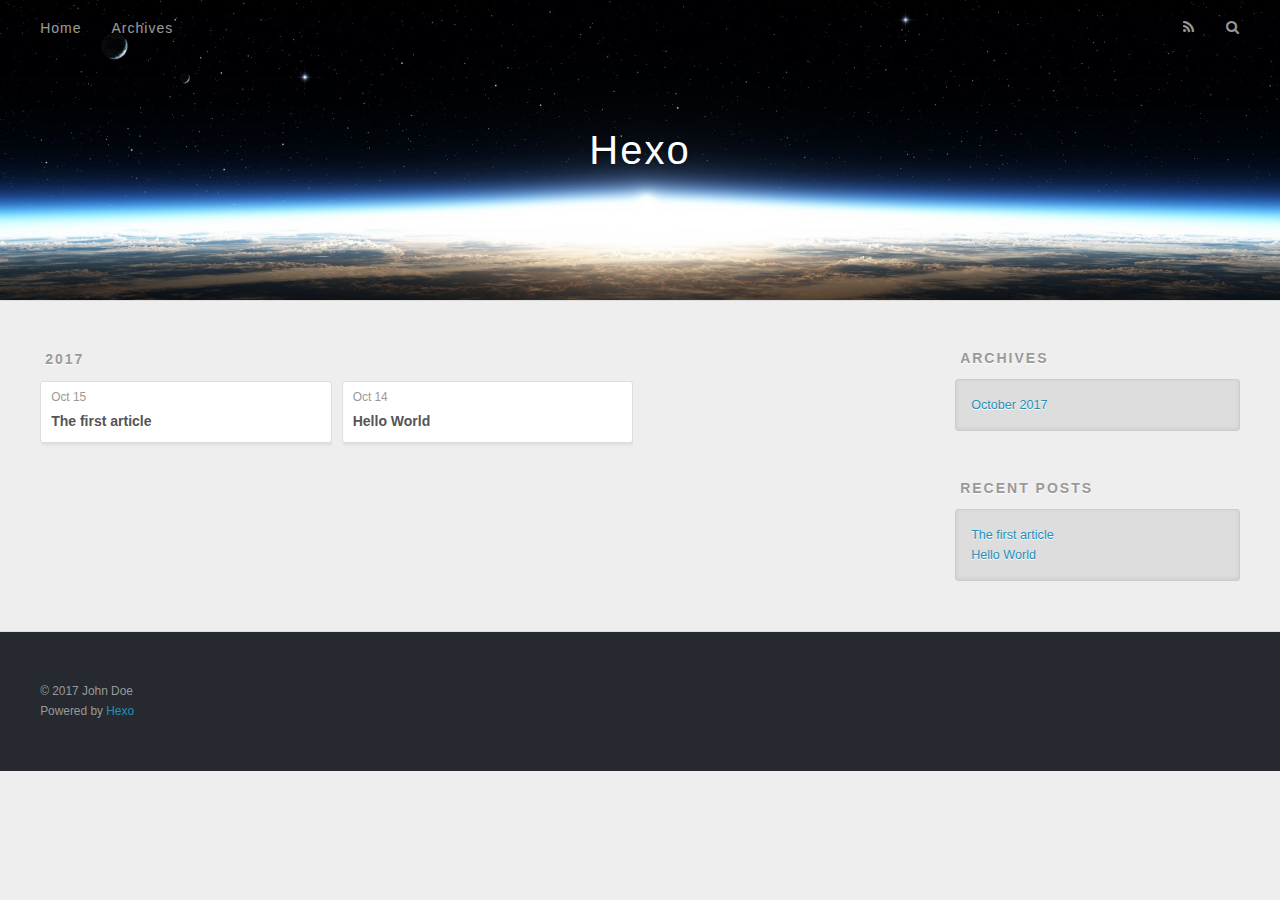
==== archives/index.html @ 7804488b "Site updated: 2017-10-15 09:43:12" ====
<!DOCTYPE html>
<html>
<head>
  <meta charset="utf-8">
  
  <title>Archives | Hexo</title>
  <meta name="viewport" content="width=device-width, initial-scale=1, maximum-scale=1">
  <meta property="og:type" content="website">
<meta property="og:title" content="Hexo">
<meta property="og:url" content="http://yoursite.com/archives/index.html">
<meta property="og:site_name" content="Hexo">
<meta name="twitter:card" content="summary">
<meta name="twitter:title" content="Hexo">
  
    <link rel="alternate" href="/atom.xml" title="Hexo" type="application/atom+xml">
  
  
    <link rel="icon" href="/favicon.png">
  
  
    <link href="//fonts.googleapis.com/css?family=Source+Code+Pro" rel="stylesheet" type="text/css">
  
  <link rel="stylesheet" href="/css/style.css">
  

</head>

<body>
  <div id="container">
    <div id="wrap">
      <header id="header">
  <div id="banner"></div>
  <div id="header-outer" class="outer">
    <div id="header-title" class="inner">
      <h1 id="logo-wrap">
        <a href="/" id="logo">Hexo</a>
      </h1>
      
    </div>
    <div id="header-inner" class="inner">
      <nav id="main-nav">
        <a id="main-nav-toggle" class="nav-icon"></a>
        
          <a class="main-nav-link" href="/">Home</a>
        
          <a class="main-nav-link" href="/archives">Archives</a>
        
      </nav>
      <nav id="sub-nav">
        
          <a id="nav-rss-link" class="nav-icon" href="/atom.xml" title="RSS Feed"></a>
        
        <a id="nav-search-btn" class="nav-icon" title="Search"></a>
      </nav>
      <div id="search-form-wrap">
        <form action="//google.com/search" method="get" accept-charset="UTF-8" class="search-form"><input type="search" name="q" class="search-form-input" placeholder="Search"><button type="submit" class="search-form-submit">&#xF002;</button><input type="hidden" name="sitesearch" value="http://yoursite.com"></form>
      </div>
    </div>
  </div>
</header>
      <div class="outer">
        <section id="main">
  
  
    
    
      
      
      <section class="archives-wrap">
        <div class="archive-year-wrap">
          <a href="/archives/2017" class="archive-year">2017</a>
        </div>
        <div class="archives">
    
    <article class="archive-article archive-type-post">
  <div class="archive-article-inner">
    <header class="archive-article-header">
      <a href="/2017/10/15/The-first-article/" class="archive-article-date">
  <time datetime="2017-10-14T16:37:29.000Z" itemprop="datePublished">Oct 15</time>
</a>
      
  
    <h1 itemprop="name">
      <a class="archive-article-title" href="/2017/10/15/The-first-article/">The first article</a>
    </h1>
  

    </header>
  </div>
</article>
  
    
    
    <article class="archive-article archive-type-post">
  <div class="archive-article-inner">
    <header class="archive-article-header">
      <a href="/2017/10/14/hello-world/" class="archive-article-date">
  <time datetime="2017-10-14T12:54:34.134Z" itemprop="datePublished">Oct 14</time>
</a>
      
  
    <h1 itemprop="name">
      <a class="archive-article-title" href="/2017/10/14/hello-world/">Hello World</a>
    </h1>
  

    </header>
  </div>
</article>
  
  
    </div></section>
  

</section>
        
          <aside id="sidebar">
  
    

  
    

  
    
  
    
  <div class="widget-wrap">
    <h3 class="widget-title">Archives</h3>
    <div class="widget">
      <ul class="archive-list"><li class="archive-list-item"><a class="archive-list-link" href="/archives/2017/10/">October 2017</a></li></ul>
    </div>
  </div>


  
    
  <div class="widget-wrap">
    <h3 class="widget-title">Recent Posts</h3>
    <div class="widget">
      <ul>
        
          <li>
            <a href="/2017/10/15/The-first-article/">The first article</a>
          </li>
        
          <li>
            <a href="/2017/10/14/hello-world/">Hello World</a>
          </li>
        
      </ul>
    </div>
  </div>

  
</aside>
        
      </div>
      <footer id="footer">
  
  <div class="outer">
    <div id="footer-info" class="inner">
      &copy; 2017 John Doe<br>
      Powered by <a href="http://hexo.io/" target="_blank">Hexo</a>
    </div>
  </div>
</footer>
    </div>
    <nav id="mobile-nav">
  
    <a href="/" class="mobile-nav-link">Home</a>
  
    <a href="/archives" class="mobile-nav-link">Archives</a>
  
</nav>
    

<script src="//ajax.googleapis.com/ajax/libs/jquery/2.0.3/jquery.min.js"></script>


  <link rel="stylesheet" href="/fancybox/jquery.fancybox.css">
  <script src="/fancybox/jquery.fancybox.pack.js"></script>


<script src="/js/script.js"></script>

  </div>
</body>
</html>
---- css/style.css ----
body {
  width: 100%;
}
body:before,
body:after {
  content: "";
  display: table;
}
body:after {
  clear: both;
}
html,
body,
div,
span,
applet,
object,
iframe,
h1,
h2,
h3,
h4,
h5,
h6,
p,
blockquote,
pre,
a,
abbr,
acronym,
address,
big,
cite,
code,
del,
dfn,
em,
img,
ins,
kbd,
q,
s,
samp,
small,
strike,
strong,
sub,
sup,
tt,
var,
dl,
dt,
dd,
ol,
ul,
li,
fieldset,
form,
label,
legend,
table,
caption,
tbody,
tfoot,
thead,
tr,
th,
td {
  margin: 0;
  padding: 0;
  border: 0;
  outline: 0;
  font-weight: inherit;
  font-style: inherit;
  font-family: inherit;
  font-size: 100%;
  vertical-align: baseline;
}
body {
  line-height: 1;
  color: #000;
  background: #fff;
}
ol,
ul {
  list-style: none;
}
table {
  border-collapse: separate;
  border-spacing: 0;
  vertical-align: middle;
}
caption,
th,
td {
  text-align: left;
  font-weight: normal;
  vertical-align: middle;
}
a img {
  border: none;
}
input,
button {
  margin: 0;
  padding: 0;
}
input::-moz-focus-inner,
button::-moz-focus-inner {
  border: 0;
  padding: 0;
}
@font-face {
  font-family: FontAwesome;
  font-style: normal;
  font-weight: normal;
  src: url("fonts/fontawesome-webfont.eot?v=#4.0.3");
  src: url("fonts/fontawesome-webfont.eot?#iefix&v=#4.0.3") format("embedded-opentype"), url("fonts/fontawesome-webfont.woff?v=#4.0.3") format("woff"), url("fonts/fontawesome-webfont.ttf?v=#4.0.3") format("truetype"), url("fonts/fontawesome-webfont.svg#fontawesomeregular?v=#4.0.3") format("svg");
}
html,
body,
#container {
  height: 100%;
}
body {
  background: #eee;
  font: 14px "Helvetica Neue", Helvetica, Arial, sans-serif;
  -webkit-text-size-adjust: 100%;
}
.outer {
  max-width: 1220px;
  margin: 0 auto;
  padding: 0 20px;
}
.outer:before,
.outer:after {
  content: "";
  display: table;
}
.outer:after {
  clear: both;
}
.inner {
  display: inline;
  float: left;
  width: 98.33333333333333%;
  margin: 0 0.833333333333333%;
}
.left,
.alignleft {
  float: left;
}
.right,
.alignright {
  float: right;
}
.clear {
  clear: both;
}
#container {
  position: relative;
}
.mobile-nav-on {
  overflow: hidden;
}
#wrap {
  height: 100%;
  width: 100%;
  position: absolute;
  top: 0;
  left: 0;
  -webkit-transition: 0.2s ease-out;
  -moz-transition: 0.2s ease-out;
  -ms-transition: 0.2s ease-out;
  transition: 0.2s ease-out;
  z-index: 1;
  background: #eee;
}
.mobile-nav-on #wrap {
  left: 280px;
}
@media screen and (min-width: 768px) {
  #main {
    display: inline;
    float: left;
    width: 73.33333333333333%;
    margin: 0 0.833333333333333%;
  }
}
.article-date,
.article-category-link,
.archive-year,
.widget-title {
  text-decoration: none;
  text-transform: uppercase;
  letter-spacing: 2px;
  color: #999;
  margin-bottom: 1em;
  margin-left: 5px;
  line-height: 1em;
  text-shadow: 0 1px #fff;
  font-weight: bold;
}
.article-inner,
.archive-article-inner {
  background: #fff;
  -webkit-box-shadow: 1px 2px 3px #ddd;
  box-shadow: 1px 2px 3px #ddd;
  border: 1px solid #ddd;
  border-radius: 3px;
}
.article-entry h1,
.widget h1 {
  font-size: 2em;
}
.article-entry h2,
.widget h2 {
  font-size: 1.5em;
}
.article-entry h3,
.widget h3 {
  font-size: 1.3em;
}
.article-entry h4,
.widget h4 {
  font-size: 1.2em;
}
.article-entry h5,
.widget h5 {
  font-size: 1em;
}
.article-entry h6,
.widget h6 {
  font-size: 1em;
  color: #999;
}
.article-entry hr,
.widget hr {
  border: 1px dashed #ddd;
}
.article-entry strong,
.widget strong {
  font-weight: bold;
}
.article-entry em,
.widget em,
.article-entry cite,
.widget cite {
  font-style: italic;
}
.article-entry sup,
.widget sup,
.article-entry sub,
.widget sub {
  font-size: 0.75em;
  line-height: 0;
  position: relative;
  vertical-align: baseline;
}
.article-entry sup,
.widget sup {
  top: -0.5em;
}
.article-entry sub,
.widget sub {
  bottom: -0.2em;
}
.article-entry small,
.widget small {
  font-size: 0.85em;
}
.article-entry acronym,
.widget acronym,
.article-entry abbr,
.widget abbr {
  border-bottom: 1px dotted;
}
.article-entry ul,
.widget ul,
.article-entry ol,
.widget ol,
.article-entry dl,
.widget dl {
  margin: 0 20px;
  line-height: 1.6em;
}
.article-entry ul ul,
.widget ul ul,
.article-entry ol ul,
.widget ol ul,
.article-entry ul ol,
.widget ul ol,
.article-entry ol ol,
.widget ol ol {
  margin-top: 0;
  margin-bottom: 0;
}
.article-entry ul,
.widget ul {
  list-style: disc;
}
.article-entry ol,
.widget ol {
  list-style: decimal;
}
.article-entry dt,
.widget dt {
  font-weight: bold;
}
#header {
  height: 300px;
  position: relative;
  border-bottom: 1px solid #ddd;
}
#header:before,
#header:after {
  content: "";
  position: absolute;
  left: 0;
  right: 0;
  height: 40px;
}
#header:before {
  top: 0;
  background: -webkit-linear-gradient(rgba(0,0,0,0.2), transparent);
  background: -moz-linear-gradient(rgba(0,0,0,0.2), transparent);
  background: -ms-linear-gradient(rgba(0,0,0,0.2), transparent);
  background: linear-gradient(rgba(0,0,0,0.2), transparent);
}
#header:after {
  bottom: 0;
  background: -webkit-linear-gradient(transparent, rgba(0,0,0,0.2));
  background: -moz-linear-gradient(transparent, rgba(0,0,0,0.2));
  background: -ms-linear-gradient(transparent, rgba(0,0,0,0.2));
  background: linear-gradient(transparent, rgba(0,0,0,0.2));
}
#header-outer {
  height: 100%;
  position: relative;
}
#header-inner {
  position: relative;
  overflow: hidden;
}
#banner {
  position: absolute;
  top: 0;
  left: 0;
  width: 100%;
  height: 100%;
  background: url("images/banner.jpg") center #000;
  -webkit-background-size: cover;
  -moz-background-size: cover;
  background-size: cover;
  z-index: -1;
}
#header-title {
  text-align: center;
  height: 40px;
  position: absolute;
  top: 50%;
  left: 0;
  margin-top: -20px;
}
#logo,
#subtitle {
  text-decoration: none;
  color: #fff;
  font-weight: 300;
  text-shadow: 0 1px 4px rgba(0,0,0,0.3);
}
#logo {
  font-size: 40px;
  line-height: 40px;
  letter-spacing: 2px;
}
#subtitle {
  font-size: 16px;
  line-height: 16px;
  letter-spacing: 1px;
}
#subtitle-wrap {
  margin-top: 16px;
}
#main-nav {
  float: left;
  margin-left: -15px;
}
.nav-icon,
.main-nav-link {
  float: left;
  color: #fff;
  opacity: 0.6;
  text-decoration: none;
  text-shadow: 0 1px rgba(0,0,0,0.2);
  -webkit-transition: opacity 0.2s;
  -moz-transition: opacity 0.2s;
  -ms-transition: opacity 0.2s;
  transition: opacity 0.2s;
  display: block;
  padding: 20px 15px;
}
.nav-icon:hover,
.main-nav-link:hover {
  opacity: 1;
}
.nav-icon {
  font-family: FontAwesome;
  text-align: center;
  font-size: 14px;
  width: 14px;
  height: 14px;
  padding: 20px 15px;
  position: relative;
  cursor: pointer;
}
.main-nav-link {
  font-weight: 300;
  letter-spacing: 1px;
}
@media screen and (max-width: 479px) {
  .main-nav-link {
    display: none;
  }
}
#main-nav-toggle {
  display: none;
}
#main-nav-toggle:before {
  content: "\f0c9";
}
@media screen and (max-width: 479px) {
  #main-nav-toggle {
    display: block;
  }
}
#sub-nav {
  float: right;
  margin-right: -15px;
}
#nav-rss-link:before {
  content: "\f09e";
}
#nav-search-btn:before {
  content: "\f002";
}
#search-form-wrap {
  position: absolute;
  top: 15px;
  width: 150px;
  height: 30px;
  right: -150px;
  opacity: 0;
  -webkit-transition: 0.2s ease-out;
  -moz-transition: 0.2s ease-out;
  -ms-transition: 0.2s ease-out;
  transition: 0.2s ease-out;
}
#search-form-wrap.on {
  opacity: 1;
  right: 0;
}
@media screen and (max-width: 479px) {
  #search-form-wrap {
    width: 100%;
    right: -100%;
  }
}
.search-form {
  position: absolute;
  top: 0;
  left: 0;
  right: 0;
  background: #fff;
  padding: 5px 15px;
  border-radius: 15px;
  -webkit-box-shadow: 0 0 10px rgba(0,0,0,0.3);
  box-shadow: 0 0 10px rgba(0,0,0,0.3);
}
.search-form-input {
  border: none;
  background: none;
  color: #555;
  width: 100%;
  font: 13px "Helvetica Neue", Helvetica, Arial, sans-serif;
  outline: none;
}
.search-form-input::-webkit-search-results-decoration,
.search-form-input::-webkit-search-cancel-button {
  -webkit-appearance: none;
}
.search-form-submit {
  position: absolute;
  top: 50%;
  right: 10px;
  margin-top: -7px;
  font: 13px FontAwesome;
  border: none;
  background: none;
  color: #bbb;
  cursor: pointer;
}
.search-form-submit:hover,
.search-form-submit:focus {
  color: #777;
}
.article {
  margin: 50px 0;
}
.article-inner {
  overflow: hidden;
}
.article-meta:before,
.article-meta:after {
  content: "";
  display: table;
}
.article-meta:after {
  clear: both;
}
.article-date {
  float: left;
}
.article-category {
  float: left;
  line-height: 1em;
  color: #ccc;
  text-shadow: 0 1px #fff;
  margin-left: 8px;
}
.article-category:before {
  content: "\2022";
}
.article-category-link {
  margin: 0 12px 1em;
}
.article-header {
  padding: 20px 20px 0;
}
.article-title {
  text-decoration: none;
  font-size: 2em;
  font-weight: bold;
  color: #555;
  line-height: 1.1em;
  -webkit-transition: color 0.2s;
  -moz-transition: color 0.2s;
  -ms-transition: color 0.2s;
  transition: color 0.2s;
}
a.article-title:hover {
  color: #258fb8;
}
.article-entry {
  color: #555;
  padding: 0 20px;
}
.article-entry:before,
.article-entry:after {
  content: "";
  display: table;
}
.article-entry:after {
  clear: both;
}
.article-entry p,
.article-entry table {
  line-height: 1.6em;
  margin: 1.6em 0;
}
.article-entry h1,
.article-entry h2,
.article-entry h3,
.article-entry h4,
.article-entry h5,
.article-entry h6 {
  font-weight: bold;
}
.article-entry h1,
.article-entry h2,
.article-entry h3,
.article-entry h4,
.article-entry h5,
.article-entry h6 {
  line-height: 1.1em;
  margin: 1.1em 0;
}
.article-entry a {
  color: #258fb8;
  text-decoration: none;
}
.article-entry a:hover {
  text-decoration: underline;
}
.article-entry ul,
.article-entry ol,
.article-entry dl {
  margin-top: 1.6em;
  margin-bottom: 1.6em;
}
.article-entry img,
.article-entry video {
  max-width: 100%;
  height: auto;
  display: block;
  margin: auto;
}
.article-entry iframe {
  border: none;
}
.article-entry table {
  width: 100%;
  border-collapse: collapse;
  border-spacing: 0;
}
.article-entry th {
  font-weight: bold;
  border-bottom: 3px solid #ddd;
  padding-bottom: 0.5em;
}
.article-entry td {
  border-bottom: 1px solid #ddd;
  padding: 10px 0;
}
.article-entry blockquote {
  font-family: Georgia, "Times New Roman", serif;
  font-size: 1.4em;
  margin: 1.6em 20px;
  text-align: center;
}
.article-entry blockquote footer {
  font-size: 14px;
  margin: 1.6em 0;
  font-family: "Helvetica Neue", Helvetica, Arial, sans-serif;
}
.article-entry blockquote footer cite:before {
  content: "—";
  padding: 0 0.5em;
}
.article-entry .pullquote {
  text-align: left;
  width: 45%;
  margin: 0;
}
.article-entry .pullquote.left {
  margin-left: 0.5em;
  margin-right: 1em;
}
.article-entry .pullquote.right {
  margin-right: 0.5em;
  margin-left: 1em;
}
.article-entry .caption {
  color: #999;
  display: block;
  font-size: 0.9em;
  margin-top: 0.5em;
  position: relative;
  text-align: center;
}
.article-entry .video-container {
  position: relative;
  padding-top: 56.25%;
  height: 0;
  overflow: hidden;
}
.article-entry .video-container iframe,
.article-entry .video-container object,
.article-entry .video-container embed {
  position: absolute;
  top: 0;
  left: 0;
  width: 100%;
  height: 100%;
  margin-top: 0;
}
.article-more-link a {
  display: inline-block;
  line-height: 1em;
  padding: 6px 15px;
  border-radius: 15px;
  background: #eee;
  color: #999;
  text-shadow: 0 1px #fff;
  text-decoration: none;
}
.article-more-link a:hover {
  background: #258fb8;
  color: #fff;
  text-decoration: none;
  text-shadow: 0 1px #1e7293;
}
.article-footer {
  font-size: 0.85em;
  line-height: 1.6em;
  border-top: 1px solid #ddd;
  padding-top: 1.6em;
  margin: 0 20px 20px;
}
.article-footer:before,
.article-footer:after {
  content: "";
  display: table;
}
.article-footer:after {
  clear: both;
}
.article-footer a {
  color: #999;
  text-decoration: none;
}
.article-footer a:hover {
  color: #555;
}
.article-tag-list-item {
  float: left;
  margin-right: 10px;
}
.article-tag-list-link:before {
  content: "#";
}
.article-comment-link {
  float: right;
}
.article-comment-link:before {
  content: "\f075";
  font-family: FontAwesome;
  padding-right: 8px;
}
.article-share-link {
  cursor: pointer;
  float: right;
  margin-left: 20px;
}
.article-share-link:before {
  content: "\f064";
  font-family: FontAwesome;
  padding-right: 6px;
}
#article-nav {
  position: relative;
}
#article-nav:before,
#article-nav:after {
  content: "";
  display: table;
}
#article-nav:after {
  clear: both;
}
@media screen and (min-width: 768px) {
  #article-nav {
    margin: 50px 0;
  }
  #article-nav:before {
    width: 8px;
    height: 8px;
    position: absolute;
    top: 50%;
    left: 50%;
    margin-top: -4px;
    margin-left: -4px;
    content: "";
    border-radius: 50%;
    background: #ddd;
    -webkit-box-shadow: 0 1px 2px #fff;
    box-shadow: 0 1px 2px #fff;
  }
}
.article-nav-link-wrap {
  text-decoration: none;
  text-shadow: 0 1px #fff;
  color: #999;
  -webkit-box-sizing: border-box;
  -moz-box-sizing: border-box;
  box-sizing: border-box;
  margin-top: 50px;
  text-align: center;
  display: block;
}
.article-nav-link-wrap:hover {
  color: #555;
}
@media screen and (min-width: 768px) {
  .article-nav-link-wrap {
    width: 50%;
    margin-top: 0;
  }
}
@media screen and (min-width: 768px) {
  #article-nav-newer {
    float: left;
    text-align: right;
    padding-right: 20px;
  }
}
@media screen and (min-width: 768px) {
  #article-nav-older {
    float: right;
    text-align: left;
    padding-left: 20px;
  }
}
.article-nav-caption {
  text-transform: uppercase;
  letter-spacing: 2px;
  color: #ddd;
  line-height: 1em;
  font-weight: bold;
}
#article-nav-newer .article-nav-caption {
  margin-right: -2px;
}
.article-nav-title {
  font-size: 0.85em;
  line-height: 1.6em;
  margin-top: 0.5em;
}
.article-share-box {
  position: absolute;
  display: none;
  background: #fff;
  -webkit-box-shadow: 1px 2px 10px rgba(0,0,0,0.2);
  box-shadow: 1px 2px 10px rgba(0,0,0,0.2);
  border-radius: 3px;
  margin-left: -145px;
  overflow: hidden;
  z-index: 1;
}
.article-share-box.on {
  display: block;
}
.article-share-input {
  width: 100%;
  background: none;
  -webkit-box-sizing: border-box;
  -moz-box-sizing: border-box;
  box-sizing: border-box;
  font: 14px "Helvetica Neue", Helvetica, Arial, sans-serif;
  padding: 0 15px;
  color: #555;
  outline: none;
  border: 1px solid #ddd;
  border-radius: 3px 3px 0 0;
  height: 36px;
  line-height: 36px;
}
.article-share-links {
  background: #eee;
}
.article-share-links:before,
.article-share-links:after {
  content: "";
  display: table;
}
.article-share-links:after {
  clear: both;
}
.article-share-twitter,
.article-share-facebook,
.article-share-pinterest,
.article-share-google {
  width: 50px;
  height: 36px;
  display: block;
  float: left;
  position: relative;
  color: #999;
  text-shadow: 0 1px #fff;
}
.article-share-twitter:before,
.article-share-facebook:before,
.article-share-pinterest:before,
.article-share-google:before {
  font-size: 20px;
  font-family: FontAwesome;
  width: 20px;
  height: 20px;
  position: absolute;
  top: 50%;
  left: 50%;
  margin-top: -10px;
  margin-left: -10px;
  text-align: center;
}
.article-share-twitter:hover,
.article-share-facebook:hover,
.article-share-pinterest:hover,
.article-share-google:hover {
  color: #fff;
}
.article-share-twitter:before {
  content: "\f099";
}
.article-share-twitter:hover {
  background: #00aced;
  text-shadow: 0 1px #008abe;
}
.article-share-facebook:before {
  content: "\f09a";
}
.article-share-facebook:hover {
  background: #3b5998;
  text-shadow: 0 1px #2f477a;
}
.article-share-pinterest:before {
  content: "\f0d2";
}
.article-share-pinterest:hover {
  background: #cb2027;
  text-shadow: 0 1px #a21a1f;
}
.article-share-google:before {
  content: "\f0d5";
}
.article-share-google:hover {
  background: #dd4b39;
  text-shadow: 0 1px #be3221;
}
.article-gallery {
  background: #000;
  position: relative;
}
.article-gallery-photos {
  position: relative;
  overflow: hidden;
}
.article-gallery-img {
  display: none;
  max-width: 100%;
}
.article-gallery-img:first-child {
  display: block;
}
.article-gallery-img.loaded {
  position: absolute;
  display: block;
}
.article-gallery-img img {
  display: block;
  max-width: 100%;
  margin: 0 auto;
}
#comments {
  background: #fff;
  -webkit-box-shadow: 1px 2px 3px #ddd;
  box-shadow: 1px 2px 3px #ddd;
  padding: 20px;
  border: 1px solid #ddd;
  border-radius: 3px;
  margin: 50px 0;
}
#comments a {
  color: #258fb8;
}
.archives-wrap {
  margin: 50px 0;
}
.archives:before,
.archives:after {
  content: "";
  display: table;
}
.archives:after {
  clear: both;
}
.archive-year-wrap {
  margin-bottom: 1em;
}
.archives {
  -webkit-column-gap: 10px;
  -moz-column-gap: 10px;
  column-gap: 10px;
}
@media screen and (min-width: 480px) and (max-width: 767px) {
  .archives {
    -webkit-column-count: 2;
    -moz-column-count: 2;
    column-count: 2;
  }
}
@media screen and (min-width: 768px) {
  .archives {
    -webkit-column-count: 3;
    -moz-column-count: 3;
    column-count: 3;
  }
}
.archive-article {
  -webkit-column-break-inside: avoid;
  page-break-inside: avoid;
  overflow: hidden;
  break-inside: avoid-column;
}
.archive-article-inner {
  padding: 10px;
  margin-bottom: 15px;
}
.archive-article-title {
  text-decoration: none;
  font-weight: bold;
  color: #555;
  -webkit-transition: color 0.2s;
  -moz-transition: color 0.2s;
  -ms-transition: color 0.2s;
  transition: color 0.2s;
  line-height: 1.6em;
}
.archive-article-title:hover {
  color: #258fb8;
}
.archive-article-footer {
  margin-top: 1em;
}
.archive-article-date {
  color: #999;
  text-decoration: none;
  font-size: 0.85em;
  line-height: 1em;
  margin-bottom: 0.5em;
  display: block;
}
#page-nav {
  margin: 50px auto;
  background: #fff;
  -webkit-box-shadow: 1px 2px 3px #ddd;
  box-shadow: 1px 2px 3px #ddd;
  border: 1px solid #ddd;
  border-radius: 3px;
  text-align: center;
  color: #999;
  overflow: hidden;
}
#page-nav:before,
#page-nav:after {
  content: "";
  display: table;
}
#page-nav:after {
  clear: both;
}
#page-nav a,
#page-nav span {
  padding: 10px 20px;
  line-height: 1;
  height: 2ex;
}
#page-nav a {
  color: #999;
  text-decoration: none;
}
#page-nav a:hover {
  background: #999;
  color: #fff;
}
#page-nav .prev {
  float: left;
}
#page-nav .next {
  float: right;
}
#page-nav .page-number {
  display: inline-block;
}
@media screen and (max-width: 479px) {
  #page-nav .page-number {
    display: none;
  }
}
#page-nav .current {
  color: #555;
  font-weight: bold;
}
#page-nav .space {
  color: #ddd;
}
#footer {
  background: #262a30;
  padding: 50px 0;
  border-top: 1px solid #ddd;
  color: #999;
}
#footer a {
  color: #258fb8;
  text-decoration: none;
}
#footer a:hover {
  text-decoration: underline;
}
#footer-info {
  line-height: 1.6em;
  font-size: 0.85em;
}
.article-entry pre,
.article-entry .highlight {
  background: #2d2d2d;
  margin: 0 -20px;
  padding: 15px 20px;
  border-style: solid;
  border-color: #ddd;
  border-width: 1px 0;
  overflow: auto;
  color: #ccc;
  line-height: 22.400000000000002px;
}
.article-entry .highlight .gutter pre,
.article-entry .gist .gist-file .gist-data .line-numbers {
  color: #666;
  font-size: 0.85em;
}
.article-entry pre,
.article-entry code {
  font-family: "Source Code Pro", Consolas, Monaco, Menlo, Consolas, monospace;
}
.article-entry code {
  background: #eee;
  text-shadow: 0 1px #fff;
  padding: 0 0.3em;
}
.article-entry pre code {
  background: none;
  text-shadow: none;
  padding: 0;
}
.article-entry .highlight pre {
  border: none;
  margin: 0;
  padding: 0;
}
.article-entry .highlight table {
  margin: 0;
  width: auto;
}
.article-entry .highlight td {
  border: none;
  padding: 0;
}
.article-entry .highlight figcaption {
  font-size: 0.85em;
  color: #999;
  line-height: 1em;
  margin-bottom: 1em;
}
.article-entry .highlight figcaption:before,
.article-entry .highlight figcaption:after {
  content: "";
  display: table;
}
.article-entry .highlight figcaption:after {
  clear: both;
}
.article-entry .highlight figcaption a {
  float: right;
}
.article-entry .highlight .gutter pre {
  text-align: right;
  padding-right: 20px;
}
.article-entry .highlight .line {
  height: 22.400000000000002px;
}
.article-entry .highlight .line.marked {
  background: #515151;
}
.article-entry .gist {
  margin: 0 -20px;
  border-style: solid;
  border-color: #ddd;
  border-width: 1px 0;
  background: #2d2d2d;
  padding: 15px 20px 15px 0;
}
.article-entry .gist .gist-file {
  border: none;
  font-family: "Source Code Pro", Consolas, Monaco, Menlo, Consolas, monospace;
  margin: 0;
}
.article-entry .gist .gist-file .gist-data {
  background: none;
  border: none;
}
.article-entry .gist .gist-file .gist-data .line-numbers {
  background: none;
  border: none;
  padding: 0 20px 0 0;
}
.article-entry .gist .gist-file .gist-data .line-data {
  padding: 0 !important;
}
.article-entry .gist .gist-file .highlight {
  margin: 0;
  padding: 0;
  border: none;
}
.article-entry .gist .gist-file .gist-meta {
  background: #2d2d2d;
  color: #999;
  font: 0.85em "Helvetica Neue", Helvetica, Arial, sans-serif;
  text-shadow: 0 0;
  padding: 0;
  margin-top: 1em;
  margin-left: 20px;
}
.article-entry .gist .gist-file .gist-meta a {
  color: #258fb8;
  font-weight: normal;
}
.article-entry .gist .gist-file .gist-meta a:hover {
  text-decoration: underline;
}
pre .comment,
pre .title {
  color: #999;
}
pre .variable,
pre .attribute,
pre .tag,
pre .regexp,
pre .ruby .constant,
pre .xml .tag .title,
pre .xml .pi,
pre .xml .doctype,
pre .html .doctype,
pre .css .id,
pre .css .class,
pre .css .pseudo {
  color: #f2777a;
}
pre .number,
pre .preprocessor,
pre .built_in,
pre .literal,
pre .params,
pre .constant {
  color: #f99157;
}
pre .class,
pre .ruby .class .title,
pre .css .rules .attribute {
  color: #9c9;
}
pre .string,
pre .value,
pre .inheritance,
pre .header,
pre .ruby .symbol,
pre .xml .cdata {
  color: #9c9;
}
pre .css .hexcolor {
  color: #6cc;
}
pre .function,
pre .python .decorator,
pre .python .title,
pre .ruby .function .title,
pre .ruby .title .keyword,
pre .perl .sub,
pre .javascript .title,
pre .coffeescript .title {
  color: #69c;
}
pre .keyword,
pre .javascript .function {
  color: #c9c;
}
@media screen and (max-width: 479px) {
  #mobile-nav {
    position: absolute;
    top: 0;
    left: 0;
    width: 280px;
    height: 100%;
    background: #191919;
    border-right: 1px solid #fff;
  }
}
@media screen and (max-width: 479px) {
  .mobile-nav-link {
    display: block;
    color: #999;
    text-decoration: none;
    padding: 15px 20px;
    font-weight: bold;
  }
  .mobile-nav-link:hover {
    color: #fff;
  }
}
@media screen and (min-width: 768px) {
  #sidebar {
    display: inline;
    float: left;
    width: 23.333333333333332%;
    margin: 0 0.833333333333333%;
  }
}
.widget-wrap {
  margin: 50px 0;
}
.widget {
  color: #777;
  text-shadow: 0 1px #fff;
  background: #ddd;
  -webkit-box-shadow: 0 -1px 4px #ccc inset;
  box-shadow: 0 -1px 4px #ccc inset;
  border: 1px solid #ccc;
  padding: 15px;
  border-radius: 3px;
}
.widget a {
  color: #258fb8;
  text-decoration: none;
}
.widget a:hover {
  text-decoration: underline;
}
.widget ul ul,
.widget ol ul,
.widget dl ul,
.widget ul ol,
.widget ol ol,
.widget dl ol,
.widget ul dl,
.widget ol dl,
.widget dl dl {
  margin-left: 15px;
  list-style: disc;
}
.widget {
  line-height: 1.6em;
  word-wrap: break-word;
  font-size: 0.9em;
}
.widget ul,
.widget ol {
  list-style: none;
  margin: 0;
}
.widget ul ul,
.widget ol ul,
.widget ul ol,
.widget ol ol {
  margin: 0 20px;
}
.widget ul ul,
.widget ol ul {
  list-style: disc;
}
.widget ul ol,
.widget ol ol {
  list-style: decimal;
}
.category-list-count,
.tag-list-count,
.archive-list-count {
  padding-left: 5px;
  color: #999;
  font-size: 0.85em;
}
.category-list-count:before,
.tag-list-count:before,
.archive-list-count:before {
  content: "(";
}
.category-list-count:after,
.tag-list-count:after,
.archive-list-count:after {
  content: ")";
}
.tagcloud a {
  margin-right: 5px;
  display: inline-block;
}
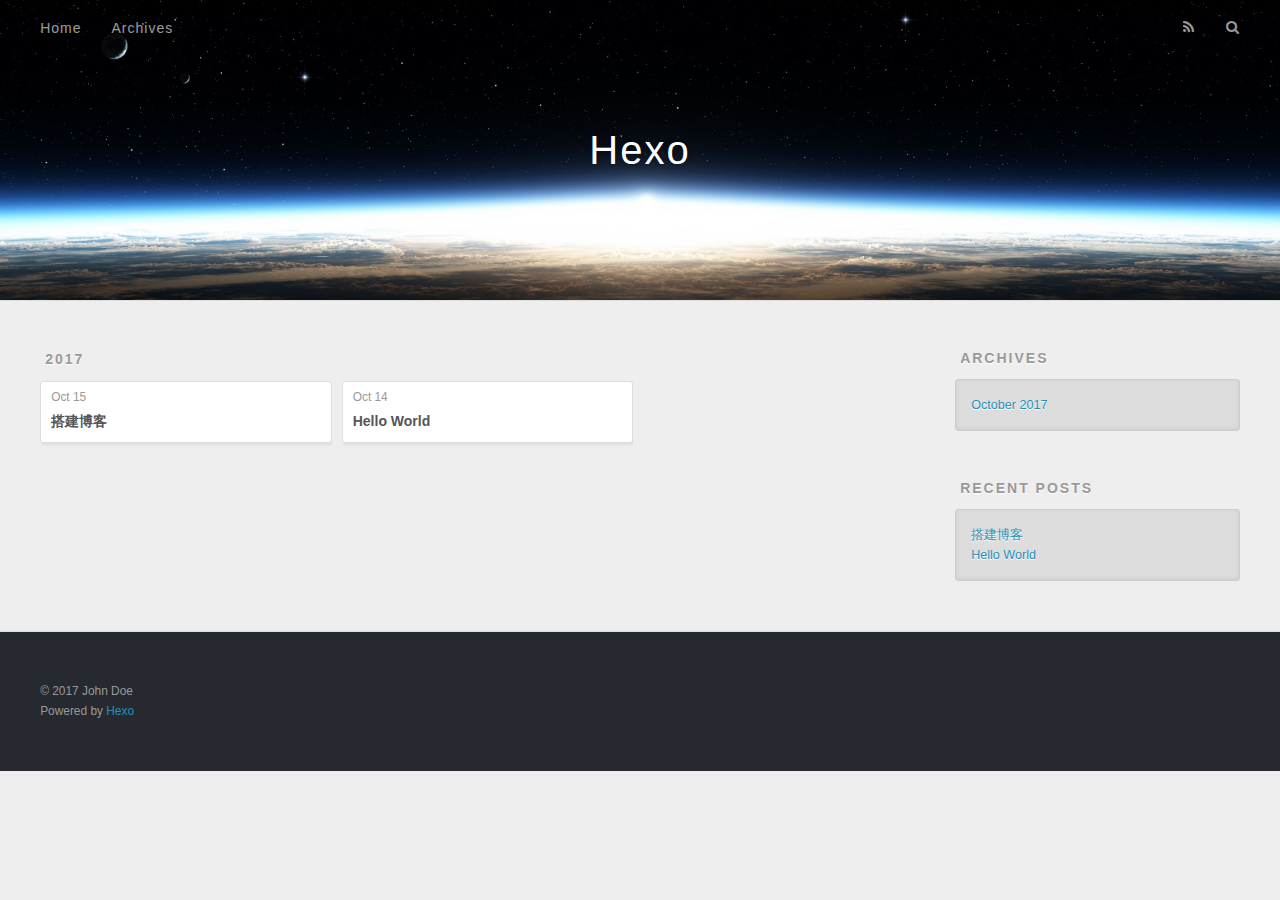
==== commit 67dbb1ba: "Site updated: 2017-10-15 09:51:53" ====
--- a/archives/index.html
+++ b/archives/index.html
@@ -81,7 +81,7 @@
       
   
     <h1 itemprop="name">
-      <a class="archive-article-title" href="/2017/10/15/The-first-article/">The first article</a>
+      <a class="archive-article-title" href="/2017/10/15/The-first-article/">搭建博客</a>
     </h1>
   
 
@@ -141,7 +141,7 @@
       <ul>
         
           <li>
-            <a href="/2017/10/15/The-first-article/">The first article</a>
+            <a href="/2017/10/15/The-first-article/">搭建博客</a>
           </li>
         
           <li>
--- a/css/style.css
+++ b/css/style.css
@@ -143,8 +143,8 @@
 .inner {
   display: inline;
   float: left;
-  width: 98.33333333333333%;
-  margin: 0 0.833333333333333%;
+  width: 98.3333333333333%;
+  margin: 0 0.8333333333333%;
 }
 .left,
 .alignleft {
@@ -183,8 +183,8 @@
   #main {
     display: inline;
     float: left;
-    width: 73.33333333333333%;
-    margin: 0 0.833333333333333%;
+    width: 73.3333333333333%;
+    margin: 0 0.8333333333333%;
   }
 }
 .article-date,
@@ -1291,8 +1291,8 @@
   #sidebar {
     display: inline;
     float: left;
-    width: 23.333333333333332%;
-    margin: 0 0.833333333333333%;
+    width: 23.3333333333333%;
+    margin: 0 0.8333333333333%;
   }
 }
 .widget-wrap {
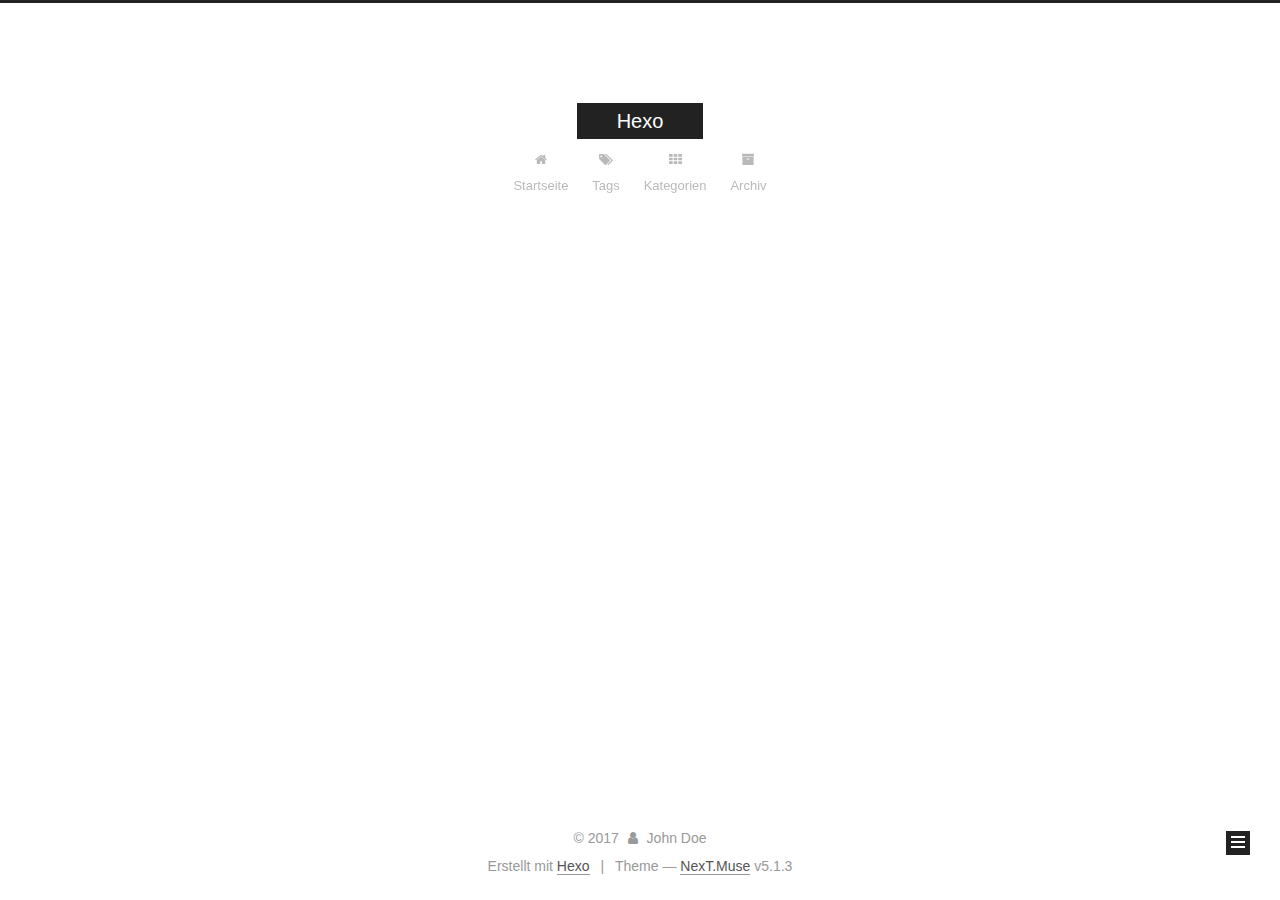
==== commit 0dc087fa: "Site updated: 2017-10-15 10:37:10" ====
--- a/archives/index.html
+++ b/archives/index.html
@@ -1,189 +1,625 @@
 <!DOCTYPE html>
-<html>
+
+
+
+  
+
+
+<html class="theme-next muse use-motion" lang="">
 <head>
-  <meta charset="utf-8">
-  
-  <title>Archives | Hexo</title>
-  <meta name="viewport" content="width=device-width, initial-scale=1, maximum-scale=1">
-  <meta property="og:type" content="website">
+  <meta charset="UTF-8"/>
+<meta http-equiv="X-UA-Compatible" content="IE=edge" />
+<meta name="viewport" content="width=device-width, initial-scale=1, maximum-scale=1"/>
+<meta name="theme-color" content="#222">
+
+
+
+
+
+
+
+
+
+<meta http-equiv="Cache-Control" content="no-transform" />
+<meta http-equiv="Cache-Control" content="no-siteapp" />
+
+
+
+
+
+
+
+
+
+
+
+
+
+
+
+
+  
+  
+  <link href="/lib/fancybox/source/jquery.fancybox.css?v=2.1.5" rel="stylesheet" type="text/css" />
+
+
+
+
+
+
+
+<link href="/lib/font-awesome/css/font-awesome.min.css?v=4.6.2" rel="stylesheet" type="text/css" />
+
+<link href="/css/main.css?v=5.1.3" rel="stylesheet" type="text/css" />
+
+
+  <link rel="apple-touch-icon" sizes="180x180" href="/images/apple-touch-icon-next.png?v=5.1.3">
+
+
+  <link rel="icon" type="image/png" sizes="32x32" href="/images/favicon-32x32-next.png?v=5.1.3">
+
+
+  <link rel="icon" type="image/png" sizes="16x16" href="/images/favicon-16x16-next.png?v=5.1.3">
+
+
+  <link rel="mask-icon" href="/images/logo.svg?v=5.1.3" color="#222">
+
+
+
+
+
+  <meta name="keywords" content="Hexo, NexT" />
+
+
+
+
+
+  <link rel="alternate" href="/atom.xml" title="Hexo" type="application/atom+xml" />
+
+
+
+
+
+
+<meta property="og:type" content="website">
 <meta property="og:title" content="Hexo">
 <meta property="og:url" content="http://yoursite.com/archives/index.html">
 <meta property="og:site_name" content="Hexo">
 <meta name="twitter:card" content="summary">
 <meta name="twitter:title" content="Hexo">
-  
-    <link rel="alternate" href="/atom.xml" title="Hexo" type="application/atom+xml">
-  
-  
-    <link rel="icon" href="/favicon.png">
-  
-  
-    <link href="//fonts.googleapis.com/css?family=Source+Code+Pro" rel="stylesheet" type="text/css">
-  
-  <link rel="stylesheet" href="/css/style.css">
-  
+
+
+
+<script type="text/javascript" id="hexo.configurations">
+  var NexT = window.NexT || {};
+  var CONFIG = {
+    root: '/',
+    scheme: 'Muse',
+    version: '5.1.3',
+    sidebar: {"position":"left","display":"post","offset":12,"b2t":false,"scrollpercent":false,"onmobile":false},
+    fancybox: true,
+    tabs: true,
+    motion: {"enable":true,"async":false,"transition":{"post_block":"fadeIn","post_header":"slideDownIn","post_body":"slideDownIn","coll_header":"slideLeftIn","sidebar":"slideUpIn"}},
+    duoshuo: {
+      userId: '0',
+      author: 'Author'
+    },
+    algolia: {
+      applicationID: '',
+      apiKey: '',
+      indexName: '',
+      hits: {"per_page":10},
+      labels: {"input_placeholder":"Search for Posts","hits_empty":"We didn't find any results for the search: ${query}","hits_stats":"${hits} results found in ${time} ms"}
+    }
+  };
+</script>
+
+
+
+  <link rel="canonical" href="http://yoursite.com/archives/"/>
+
+
+
+
+
+  <title>Archiv | Hexo</title>
+  
+
+
+
+
+
+
+
 
 </head>
 
-<body>
-  <div id="container">
-    <div id="wrap">
-      <header id="header">
-  <div id="banner"></div>
-  <div id="header-outer" class="outer">
-    <div id="header-title" class="inner">
-      <h1 id="logo-wrap">
-        <a href="/" id="logo">Hexo</a>
-      </h1>
-      
+<body itemscope itemtype="http://schema.org/WebPage" lang="">
+
+  
+  
+    
+  
+
+  <div class="container sidebar-position-left page-archive">
+    <div class="headband"></div>
+
+    <header id="header" class="header" itemscope itemtype="http://schema.org/WPHeader">
+      <div class="header-inner"><div class="site-brand-wrapper">
+  <div class="site-meta ">
+    
+
+    <div class="custom-logo-site-title">
+      <a href="/"  class="brand" rel="start">
+        <span class="logo-line-before"><i></i></span>
+        <span class="site-title">Hexo</span>
+        <span class="logo-line-after"><i></i></span>
+      </a>
     </div>
-    <div id="header-inner" class="inner">
-      <nav id="main-nav">
-        <a id="main-nav-toggle" class="nav-icon"></a>
-        
-          <a class="main-nav-link" href="/">Home</a>
-        
-          <a class="main-nav-link" href="/archives">Archives</a>
-        
-      </nav>
-      <nav id="sub-nav">
-        
-          <a id="nav-rss-link" class="nav-icon" href="/atom.xml" title="RSS Feed"></a>
-        
-        <a id="nav-search-btn" class="nav-icon" title="Search"></a>
-      </nav>
-      <div id="search-form-wrap">
-        <form action="//google.com/search" method="get" accept-charset="UTF-8" class="search-form"><input type="search" name="q" class="search-form-input" placeholder="Search"><button type="submit" class="search-form-submit">&#xF002;</button><input type="hidden" name="sitesearch" value="http://yoursite.com"></form>
+      
+        <p class="site-subtitle"></p>
+      
+  </div>
+
+  <div class="site-nav-toggle">
+    <button>
+      <span class="btn-bar"></span>
+      <span class="btn-bar"></span>
+      <span class="btn-bar"></span>
+    </button>
+  </div>
+</div>
+
+<nav class="site-nav">
+  
+
+  
+    <ul id="menu" class="menu">
+      
+        
+        <li class="menu-item menu-item-home">
+          <a href="/" rel="section">
+            
+              <i class="menu-item-icon fa fa-fw fa-home"></i> <br />
+            
+            Startseite
+          </a>
+        </li>
+      
+        
+        <li class="menu-item menu-item-tags">
+          <a href="/tags/" rel="section">
+            
+              <i class="menu-item-icon fa fa-fw fa-tags"></i> <br />
+            
+            Tags
+          </a>
+        </li>
+      
+        
+        <li class="menu-item menu-item-categories">
+          <a href="/categories/" rel="section">
+            
+              <i class="menu-item-icon fa fa-fw fa-th"></i> <br />
+            
+            Kategorien
+          </a>
+        </li>
+      
+        
+        <li class="menu-item menu-item-archives">
+          <a href="/archives/" rel="section">
+            
+              <i class="menu-item-icon fa fa-fw fa-archive"></i> <br />
+            
+            Archiv
+          </a>
+        </li>
+      
+
+      
+    </ul>
+  
+
+  
+</nav>
+
+
+
+ </div>
+    </header>
+
+    <main id="main" class="main">
+      <div class="main-inner">
+        <div class="content-wrap">
+          <div id="content" class="content">
+            
+
+  
+  
+  
+  <div class="post-block archive">
+    <div id="posts" class="posts-collapse">
+      <span class="archive-move-on"></span>
+
+      <span class="archive-page-counter">
+        
+        
+        
+          
+        
+        Öhm..! Insgesamt 2 Artikel. Bleib dran.
+      </span>
+
+      
+
+        
+        
+        
+
+        
+          
+          <div class="collection-title">
+            <h1 class="archive-year" id="archive-year-2017">2017</h1>
+          </div>
+        
+        
+
+        
+
+  <article class="post post-type-normal" itemscope itemtype="http://schema.org/Article">
+    <header class="post-header">
+
+      <h2 class="post-title">
+        
+            <a class="post-title-link" href="/2017/10/15/The-first-article/" itemprop="url">
+              
+                <span itemprop="name">搭建博客</span>
+              
+            </a>
+        
+      </h2>
+
+      <div class="post-meta">
+        <time class="post-time" itemprop="dateCreated"
+              datetime="2017-10-15T00:37:29+08:00"
+              content="2017-10-15" >
+          10-15
+        </time>
       </div>
+
+    </header>
+  </article>
+
+
+
+      
+
+        
+        
+        
+
+        
+        
+
+        
+
+  <article class="post post-type-normal" itemscope itemtype="http://schema.org/Article">
+    <header class="post-header">
+
+      <h2 class="post-title">
+        
+            <a class="post-title-link" href="/2017/10/14/hello-world/" itemprop="url">
+              
+                <span itemprop="name">Hello World</span>
+              
+            </a>
+        
+      </h2>
+
+      <div class="post-meta">
+        <time class="post-time" itemprop="dateCreated"
+              datetime="2017-10-14T20:54:34+08:00"
+              content="2017-10-14" >
+          10-14
+        </time>
+      </div>
+
+    </header>
+  </article>
+
+
+
+      
+
     </div>
   </div>
-</header>
-      <div class="outer">
-        <section id="main">
-  
-  
-    
-    
-      
-      
-      <section class="archives-wrap">
-        <div class="archive-year-wrap">
-          <a href="/archives/2017" class="archive-year">2017</a>
+  
+  
+  
+
+  
+
+
+
+          </div>
+          
+
+
+          
+
         </div>
-        <div class="archives">
-    
-    <article class="archive-article archive-type-post">
-  <div class="archive-article-inner">
-    <header class="archive-article-header">
-      <a href="/2017/10/15/The-first-article/" class="archive-article-date">
-  <time datetime="2017-10-14T16:37:29.000Z" itemprop="datePublished">Oct 15</time>
-</a>
-      
-  
-    <h1 itemprop="name">
-      <a class="archive-article-title" href="/2017/10/15/The-first-article/">搭建博客</a>
-    </h1>
-  
-
-    </header>
-  </div>
-</article>
-  
-    
-    
-    <article class="archive-article archive-type-post">
-  <div class="archive-article-inner">
-    <header class="archive-article-header">
-      <a href="/2017/10/14/hello-world/" class="archive-article-date">
-  <time datetime="2017-10-14T12:54:34.134Z" itemprop="datePublished">Oct 14</time>
-</a>
-      
-  
-    <h1 itemprop="name">
-      <a class="archive-article-title" href="/2017/10/14/hello-world/">Hello World</a>
-    </h1>
-  
-
-    </header>
-  </div>
-</article>
-  
-  
-    </div></section>
-  
-
-</section>
-        
-          <aside id="sidebar">
-  
-    
-
-  
-    
-
-  
-    
-  
-    
-  <div class="widget-wrap">
-    <h3 class="widget-title">Archives</h3>
-    <div class="widget">
-      <ul class="archive-list"><li class="archive-list-item"><a class="archive-list-link" href="/archives/2017/10/">October 2017</a></li></ul>
+        
+          
+  
+  <div class="sidebar-toggle">
+    <div class="sidebar-toggle-line-wrap">
+      <span class="sidebar-toggle-line sidebar-toggle-line-first"></span>
+      <span class="sidebar-toggle-line sidebar-toggle-line-middle"></span>
+      <span class="sidebar-toggle-line sidebar-toggle-line-last"></span>
     </div>
   </div>
 
-
-  
+  <aside id="sidebar" class="sidebar">
     
-  <div class="widget-wrap">
-    <h3 class="widget-title">Recent Posts</h3>
-    <div class="widget">
-      <ul>
-        
-          <li>
-            <a href="/2017/10/15/The-first-article/">搭建博客</a>
-          </li>
-        
-          <li>
-            <a href="/2017/10/14/hello-world/">Hello World</a>
-          </li>
-        
-      </ul>
+    <div class="sidebar-inner">
+
+      
+
+      
+
+      <section class="site-overview-wrap sidebar-panel sidebar-panel-active">
+        <div class="site-overview">
+          <div class="site-author motion-element" itemprop="author" itemscope itemtype="http://schema.org/Person">
+            
+              <p class="site-author-name" itemprop="name">John Doe</p>
+              <p class="site-description motion-element" itemprop="description"></p>
+          </div>
+
+          <nav class="site-state motion-element">
+
+            
+              <div class="site-state-item site-state-posts">
+              
+                <a href="/archives/">
+              
+                  <span class="site-state-item-count">2</span>
+                  <span class="site-state-item-name">Artikel</span>
+                </a>
+              </div>
+            
+
+            
+
+            
+              
+              
+              <div class="site-state-item site-state-tags">
+                <a href="/tags/index.html">
+                  <span class="site-state-item-count">2</span>
+                  <span class="site-state-item-name">Tags</span>
+                </a>
+              </div>
+            
+
+          </nav>
+
+          
+            <div class="feed-link motion-element">
+              <a href="/atom.xml" rel="alternate">
+                <i class="fa fa-rss"></i>
+                RSS
+              </a>
+            </div>
+          
+
+          <div class="links-of-author motion-element">
+            
+          </div>
+
+          
+          
+
+          
+          
+
+          
+
+        </div>
+      </section>
+
+      
+
+      
+
     </div>
+  </aside>
+
+
+        
+      </div>
+    </main>
+
+    <footer id="footer" class="footer">
+      <div class="footer-inner">
+        <div class="copyright">&copy; <span itemprop="copyrightYear">2017</span>
+  <span class="with-love">
+    <i class="fa fa-user"></i>
+  </span>
+  <span class="author" itemprop="copyrightHolder">John Doe</span>
+
+  
+</div>
+
+
+  <div class="powered-by">Erstellt mit  <a class="theme-link" target="_blank" href="https://hexo.io">Hexo</a></div>
+
+
+
+  <span class="post-meta-divider">|</span>
+
+
+
+  <div class="theme-info">Theme &mdash; <a class="theme-link" target="_blank" href="https://github.com/iissnan/hexo-theme-next">NexT.Muse</a> v5.1.3</div>
+
+
+
+
+        
+
+
+
+
+
+
+
+        
+      </div>
+    </footer>
+
+    
+      <div class="back-to-top">
+        <i class="fa fa-arrow-up"></i>
+        
+      </div>
+    
+
+    
+
   </div>
 
   
-</aside>
-        
-      </div>
-      <footer id="footer">
-  
-  <div class="outer">
-    <div id="footer-info" class="inner">
-      &copy; 2017 John Doe<br>
-      Powered by <a href="http://hexo.io/" target="_blank">Hexo</a>
-    </div>
-  </div>
-</footer>
-    </div>
-    <nav id="mobile-nav">
-  
-    <a href="/" class="mobile-nav-link">Home</a>
-  
-    <a href="/archives" class="mobile-nav-link">Archives</a>
-  
-</nav>
-    
-
-<script src="//ajax.googleapis.com/ajax/libs/jquery/2.0.3/jquery.min.js"></script>
-
-
-  <link rel="stylesheet" href="/fancybox/jquery.fancybox.css">
-  <script src="/fancybox/jquery.fancybox.pack.js"></script>
-
-
-<script src="/js/script.js"></script>
-
-  </div>
+
+<script type="text/javascript">
+  if (Object.prototype.toString.call(window.Promise) !== '[object Function]') {
+    window.Promise = null;
+  }
+</script>
+
+
+
+
+
+
+
+
+
+  
+
+
+
+
+
+
+
+
+
+
+
+
+  
+  
+    <script type="text/javascript" src="/lib/jquery/index.js?v=2.1.3"></script>
+  
+
+  
+  
+    <script type="text/javascript" src="/lib/fastclick/lib/fastclick.min.js?v=1.0.6"></script>
+  
+
+  
+  
+    <script type="text/javascript" src="/lib/jquery_lazyload/jquery.lazyload.js?v=1.9.7"></script>
+  
+
+  
+  
+    <script type="text/javascript" src="/lib/velocity/velocity.min.js?v=1.2.1"></script>
+  
+
+  
+  
+    <script type="text/javascript" src="/lib/velocity/velocity.ui.min.js?v=1.2.1"></script>
+  
+
+  
+  
+    <script type="text/javascript" src="/lib/fancybox/source/jquery.fancybox.pack.js?v=2.1.5"></script>
+  
+
+
+  
+
+
+  <script type="text/javascript" src="/js/src/utils.js?v=5.1.3"></script>
+
+  <script type="text/javascript" src="/js/src/motion.js?v=5.1.3"></script>
+
+
+
+  
+  
+
+  
+
+  
+
+
+  <script type="text/javascript" src="/js/src/bootstrap.js?v=5.1.3"></script>
+
+
+
+  
+
+
+  
+
+
+
+
+	
+
+
+
+
+
+  
+
+
+
+
+
+  
+
+
+
+
+
+
+
+
+
+
+
+
+  
+
+
+
+
+
+  
+
+  
+
+  
+  
+
+  
+
+  
+
+  
+
 </body>
-</html>+</html>
--- a/css/main.css
+++ b/css/main.css
@@ -0,0 +1,2661 @@
+/* normalize.css v3.0.2 | MIT License | git.io/normalize */
+html {
+  font-family: sans-serif; /* 1 */
+  -ms-text-size-adjust: 100%; /* 2 */
+  -webkit-text-size-adjust: 100%; /* 2 */
+}
+body {
+  margin: 0;
+}
+article,
+aside,
+details,
+figcaption,
+figure,
+footer,
+header,
+hgroup,
+main,
+menu,
+nav,
+section,
+summary {
+  display: block;
+}
+audio,
+canvas,
+progress,
+video {
+  display: inline-block; /* 1 */
+  vertical-align: baseline; /* 2 */
+}
+audio:not([controls]) {
+  display: none;
+  height: 0;
+}
+[hidden],
+template {
+  display: none;
+}
+a {
+  background-color: transparent;
+}
+a:active,
+a:hover {
+  outline: 0;
+}
+abbr[title] {
+  border-bottom: 1px dotted;
+}
+b,
+strong {
+  font-weight: bold;
+}
+dfn {
+  font-style: italic;
+}
+h1 {
+  font-size: 2em;
+  margin: 0.67em 0;
+}
+mark {
+  background: #ff0;
+  color: #000;
+}
+small {
+  font-size: 80%;
+}
+sub,
+sup {
+  font-size: 75%;
+  line-height: 0;
+  position: relative;
+  vertical-align: baseline;
+}
+sup {
+  top: -0.5em;
+}
+sub {
+  bottom: -0.25em;
+}
+img {
+  border: 0;
+}
+svg:not(:root) {
+  overflow: hidden;
+}
+figure {
+  margin: 1em 40px;
+}
+hr {
+  -moz-box-sizing: content-box;
+  box-sizing: content-box;
+  height: 0;
+}
+pre {
+  overflow: auto;
+}
+code,
+kbd,
+pre,
+samp {
+  font-family: monospace, monospace;
+  font-size: 1em;
+}
+button,
+input,
+optgroup,
+select,
+textarea {
+  color: inherit; /* 1 */
+  font: inherit; /* 2 */
+  margin: 0; /* 3 */
+}
+button {
+  overflow: visible;
+}
+button,
+select {
+  text-transform: none;
+}
+button,
+html input[type="button"],
+input[type="reset"],
+input[type="submit"] {
+  -webkit-appearance: button; /* 2 */
+  cursor: pointer; /* 3 */
+}
+button[disabled],
+html input[disabled] {
+  cursor: default;
+}
+button::-moz-focus-inner,
+input::-moz-focus-inner {
+  border: 0;
+  padding: 0;
+}
+input {
+  line-height: normal;
+}
+input[type="checkbox"],
+input[type="radio"] {
+  box-sizing: border-box; /* 1 */
+  padding: 0; /* 2 */
+}
+input[type="number"]::-webkit-inner-spin-button,
+input[type="number"]::-webkit-outer-spin-button {
+  height: auto;
+}
+input[type="search"] {
+  -webkit-appearance: textfield; /* 1 */
+  -moz-box-sizing: content-box;
+  -webkit-box-sizing: content-box; /* 2 */
+  box-sizing: content-box;
+}
+input[type="search"]::-webkit-search-cancel-button,
+input[type="search"]::-webkit-search-decoration {
+  -webkit-appearance: none;
+}
+fieldset {
+  border: 1px solid #c0c0c0;
+  margin: 0 2px;
+  padding: 0.35em 0.625em 0.75em;
+}
+legend {
+  border: 0; /* 1 */
+  padding: 0; /* 2 */
+}
+textarea {
+  overflow: auto;
+}
+optgroup {
+  font-weight: bold;
+}
+table {
+  border-collapse: collapse;
+  border-spacing: 0;
+}
+td,
+th {
+  padding: 0;
+}
+::selection {
+  background: #262a30;
+  color: #fff;
+}
+body {
+  position: relative;
+  font-family: 'Lato', "PingFang SC", "Microsoft YaHei", sans-serif;
+  font-size: 14px;
+  line-height: 2;
+  color: #555;
+  background: #fff;
+}
+@media (max-width: 767px) {
+  body {
+    padding-right: 0 !important;
+  }
+}
+@media (min-width: 768px) and (max-width: 991px) {
+  body {
+    padding-right: 0 !important;
+  }
+}
+@media (min-width: 1600px) {
+  body {
+    font-size: 16px;
+  }
+}
+h1,
+h2,
+h3,
+h4,
+h5,
+h6 {
+  margin: 0;
+  padding: 0;
+  font-weight: bold;
+  line-height: 1.5;
+  font-family: 'Lato', "PingFang SC", "Microsoft YaHei", sans-serif;
+}
+h2,
+h3,
+h4,
+h5,
+h6 {
+  margin: 20px 0 15px;
+}
+h1 {
+  font-size: 22px;
+}
+@media (max-width: 767px) {
+  h1 {
+    font-size: 18px;
+  }
+}
+h2 {
+  font-size: 20px;
+}
+@media (max-width: 767px) {
+  h2 {
+    font-size: 16px;
+  }
+}
+h3 {
+  font-size: 18px;
+}
+@media (max-width: 767px) {
+  h3 {
+    font-size: 14px;
+  }
+}
+h4 {
+  font-size: 16px;
+}
+@media (max-width: 767px) {
+  h4 {
+    font-size: 12px;
+  }
+}
+h5 {
+  font-size: 14px;
+}
+@media (max-width: 767px) {
+  h5 {
+    font-size: 10px;
+  }
+}
+h6 {
+  font-size: 12px;
+}
+@media (max-width: 767px) {
+  h6 {
+    font-size: 8px;
+  }
+}
+p {
+  margin: 0 0 20px 0;
+}
+a {
+  color: #555;
+  text-decoration: none;
+  outline: none;
+  border-bottom: 1px solid #999;
+  word-wrap: break-word;
+}
+a:hover {
+  color: #222;
+  border-bottom-color: #222;
+}
+blockquote {
+  margin: 0;
+  padding: 0;
+}
+img {
+  display: block;
+  margin: auto;
+  max-width: 100%;
+  height: auto;
+}
+hr {
+  margin: 40px 0;
+  height: 3px;
+  border: none;
+  background-color: #ddd;
+  background-image: repeating-linear-gradient(-45deg, #fff, #fff 4px, transparent 4px, transparent 8px);
+}
+blockquote {
+  padding: 0 15px;
+  color: #666;
+  border-left: 4px solid #ddd;
+}
+blockquote cite::before {
+  content: "-";
+  padding: 0 5px;
+}
+dt {
+  font-weight: 700;
+}
+dd {
+  margin: 0;
+  padding: 0;
+}
+kbd {
+  border: 1px solid #ccc;
+  border-radius: 0.2em;
+  box-shadow: 0.1em 0.1em 0.2em rgba(0,0,0,0.1);
+  background-color: #f9f9f9;
+  font-family: inherit;
+  background-image: -webkit-linear-gradient(top, #eee, #fff, #eee);
+  padding: 0.1em 0.3em;
+  white-space: nowrap;
+}
+.text-left {
+  text-align: left;
+}
+.text-center {
+  text-align: center;
+}
+.text-right {
+  text-align: right;
+}
+.text-justify {
+  text-align: justify;
+}
+.text-nowrap {
+  white-space: nowrap;
+}
+.text-lowercase {
+  text-transform: lowercase;
+}
+.text-uppercase {
+  text-transform: uppercase;
+}
+.text-capitalize {
+  text-transform: capitalize;
+}
+.center-block {
+  display: block;
+  margin-left: auto;
+  margin-right: auto;
+}
+.clearfix:before,
+.clearfix:after {
+  content: " ";
+  display: table;
+}
+.clearfix:after {
+  clear: both;
+}
+.pullquote {
+  width: 45%;
+}
+.pullquote.left {
+  float: left;
+  margin-left: 5px;
+  margin-right: 10px;
+}
+.pullquote.right {
+  float: right;
+  margin-left: 10px;
+  margin-right: 5px;
+}
+.affix.affix.affix {
+  position: fixed;
+}
+.translation {
+  margin-top: -20px;
+  font-size: 14px;
+  color: #999;
+}
+.scrollbar-measure {
+  width: 100px;
+  height: 100px;
+  overflow: scroll;
+  position: absolute;
+  top: -9999px;
+}
+.use-motion .motion-element {
+  opacity: 0;
+}
+table {
+  margin: 20px 0;
+  width: 100%;
+  border-collapse: collapse;
+  border-spacing: 0;
+  border: 1px solid #ddd;
+  font-size: 14px;
+  table-layout: fixed;
+  word-wrap: break-all;
+}
+table>tbody>tr:nth-of-type(odd) {
+  background-color: #f9f9f9;
+}
+table>tbody>tr:hover {
+  background-color: #f5f5f5;
+}
+caption,
+th,
+td {
+  padding: 8px;
+  text-align: left;
+  vertical-align: middle;
+  font-weight: normal;
+}
+th,
+td {
+  border-bottom: 3px solid #ddd;
+  border-right: 1px solid #eee;
+}
+th {
+  padding-bottom: 10px;
+  font-weight: 700;
+}
+td {
+  border-bottom-width: 1px;
+}
+html,
+body {
+  height: 100%;
+}
+.container {
+  position: relative;
+  min-height: 100%;
+}
+.header-inner {
+  margin: 0 auto;
+  padding: 100px 0 70px;
+  width: 700px;
+}
+@media (min-width: 1600px) {
+  .container .header-inner {
+    width: 900px;
+  }
+}
+.main {
+  padding-bottom: 150px;
+}
+.main-inner {
+  margin: 0 auto;
+  width: 700px;
+}
+@media (min-width: 1600px) {
+  .container .main-inner {
+    width: 900px;
+  }
+}
+.footer {
+  position: absolute;
+  left: 0;
+  bottom: 0;
+  width: 100%;
+  min-height: 50px;
+}
+.footer-inner {
+  box-sizing: border-box;
+  margin: 20px auto;
+  width: 700px;
+}
+@media (min-width: 1600px) {
+  .container .footer-inner {
+    width: 900px;
+  }
+}
+pre,
+.highlight {
+  overflow: auto;
+  margin: 20px 0;
+  padding: 0;
+  font-size: 13px;
+  color: #4d4d4c;
+  background: #f7f7f7;
+  line-height: 1.6;
+}
+pre,
+code {
+  font-family: consolas, Menlo, "PingFang SC", "Microsoft YaHei", monospace;
+}
+code {
+  padding: 2px 4px;
+  word-wrap: break-word;
+  color: #555;
+  background: #eee;
+  border-radius: 3px;
+  font-size: 13px;
+}
+pre {
+  padding: 10px;
+}
+pre code {
+  padding: 0;
+  color: #4d4d4c;
+  background: none;
+  text-shadow: none;
+}
+.highlight {
+  border-radius: 1px;
+}
+.highlight pre {
+  border: none;
+  margin: 0;
+  padding: 10px 0;
+}
+.highlight table {
+  margin: 0;
+  width: auto;
+  border: none;
+}
+.highlight td {
+  border: none;
+  padding: 0;
+}
+.highlight figcaption {
+  font-size: 1em;
+  color: #4d4d4c;
+  line-height: 1em;
+  margin-bottom: 1em;
+}
+.highlight figcaption:before,
+.highlight figcaption:after {
+  content: " ";
+  display: table;
+}
+.highlight figcaption:after {
+  clear: both;
+}
+.highlight figcaption a {
+  float: right;
+  color: #4d4d4c;
+}
+.highlight figcaption a:hover {
+  border-bottom-color: #4d4d4c;
+}
+.highlight .gutter pre {
+  padding-left: 10px;
+  padding-right: 10px;
+  color: #869194;
+  text-align: right;
+  background-color: #eff2f3;
+}
+.highlight .code pre {
+  width: 100%;
+  padding-left: 10px;
+  padding-right: 10px;
+  background-color: #f7f7f7;
+}
+.highlight .line {
+  height: 20px;
+}
+.gutter {
+  -webkit-user-select: none;
+  -moz-user-select: none;
+  -ms-user-select: none;
+  user-select: none;
+}
+.gist table {
+  width: auto;
+}
+.gist table td {
+  border: none;
+}
+pre .deletion {
+  background: #fdd;
+}
+pre .addition {
+  background: #dfd;
+}
+pre .meta {
+  color: #8959a8;
+}
+pre .comment {
+  color: #8e908c;
+}
+pre .variable,
+pre .attribute,
+pre .tag,
+pre .regexp,
+pre .ruby .constant,
+pre .xml .tag .title,
+pre .xml .pi,
+pre .xml .doctype,
+pre .html .doctype,
+pre .css .id,
+pre .css .class,
+pre .css .pseudo {
+  color: #c82829;
+}
+pre .number,
+pre .preprocessor,
+pre .built_in,
+pre .literal,
+pre .params,
+pre .constant,
+pre .command {
+  color: #f5871f;
+}
+pre .ruby .class .title,
+pre .css .rules .attribute,
+pre .string,
+pre .value,
+pre .inheritance,
+pre .header,
+pre .ruby .symbol,
+pre .xml .cdata,
+pre .special,
+pre .number,
+pre .formula {
+  color: #718c00;
+}
+pre .title,
+pre .css .hexcolor {
+  color: #3e999f;
+}
+pre .function,
+pre .python .decorator,
+pre .python .title,
+pre .ruby .function .title,
+pre .ruby .title .keyword,
+pre .perl .sub,
+pre .javascript .title,
+pre .coffeescript .title {
+  color: #4271ae;
+}
+pre .keyword,
+pre .javascript .function {
+  color: #8959a8;
+}
+.full-image.full-image.full-image {
+  border: none;
+  max-width: 100%;
+  width: auto;
+  margin: 20px auto;
+}
+@media (min-width: 992px) {
+  .full-image.full-image.full-image {
+    max-width: none;
+    width: 110%;
+    margin: 25px -5%;
+  }
+}
+.blockquote-center,
+.page-home .post-type-quote blockquote,
+.page-post-detail .post-type-quote blockquote {
+  position: relative;
+  margin: 40px 0;
+  padding: 0;
+  border-left: none;
+  text-align: center;
+}
+.blockquote-center::before,
+.page-home .post-type-quote blockquote::before,
+.page-post-detail .post-type-quote blockquote::before,
+.blockquote-center::after,
+.page-home .post-type-quote blockquote::after,
+.page-post-detail .post-type-quote blockquote::after {
+  position: absolute;
+  content: ' ';
+  display: block;
+  width: 100%;
+  height: 24px;
+  opacity: 0.2;
+  background-repeat: no-repeat;
+  background-position: 0 -6px;
+  background-size: 22px 22px;
+}
+.blockquote-center::before,
+.page-home .post-type-quote blockquote::before,
+.page-post-detail .post-type-quote blockquote::before {
+  top: -20px;
+  background-image: url("../images/quote-l.svg");
+  border-top: 1px solid #ccc;
+}
+.blockquote-center::after,
+.page-home .post-type-quote blockquote::after,
+.page-post-detail .post-type-quote blockquote::after {
+  bottom: -20px;
+  background-image: url("../images/quote-r.svg");
+  border-bottom: 1px solid #ccc;
+  background-position: 100% 8px;
+}
+.blockquote-center p,
+.page-home .post-type-quote blockquote p,
+.page-post-detail .post-type-quote blockquote p,
+.blockquote-center div,
+.page-home .post-type-quote blockquote div,
+.page-post-detail .post-type-quote blockquote div {
+  text-align: center;
+}
+.post .post-body .group-picture img {
+  box-sizing: border-box;
+  padding: 0 3px;
+  border: none;
+}
+.post .group-picture-row {
+  overflow: hidden;
+  margin-top: 6px;
+}
+.post .group-picture-row:first-child {
+  margin-top: 0;
+}
+.post .group-picture-column {
+  float: left;
+}
+.page-post-detail .post-body .group-picture-column {
+  float: none;
+  margin-top: 10px;
+  width: auto !important;
+}
+.page-post-detail .post-body .group-picture-column img {
+  margin: 0 auto;
+}
+.page-archive .group-picture-container {
+  overflow: hidden;
+}
+.page-archive .group-picture-row {
+  float: left;
+}
+.page-archive .group-picture-row:first-child {
+  margin-top: 6px;
+}
+.page-archive .group-picture-column {
+  max-width: 150px;
+  max-height: 150px;
+}
+.post-body .note {
+  position: relative;
+  padding: 15px;
+  margin-bottom: 20px;
+  border: 1px solid #eee;
+  border-left-width: 5px;
+  border-radius: 3px;
+}
+.post-body .note h2,
+.post-body .note h3,
+.post-body .note h4,
+.post-body .note h5,
+.post-body .note h6 {
+  margin-top: 0;
+  margin-bottom: 0;
+  border-bottom: initial;
+  padding-top: 0 !important;
+}
+.post-body .note p:first-child,
+.post-body .note ul:first-child,
+.post-body .note ol:first-child,
+.post-body .note table:first-child,
+.post-body .note pre:first-child,
+.post-body .note blockquote:first-child {
+  margin-top: 0;
+}
+.post-body .note p:last-child,
+.post-body .note ul:last-child,
+.post-body .note ol:last-child,
+.post-body .note table:last-child,
+.post-body .note pre:last-child,
+.post-body .note blockquote:last-child {
+  margin-bottom: 0;
+}
+.post-body .note.default {
+  border-left-color: #777;
+}
+.post-body .note.default h2,
+.post-body .note.default h3,
+.post-body .note.default h4,
+.post-body .note.default h5,
+.post-body .note.default h6 {
+  color: #777;
+}
+.post-body .note.primary {
+  border-left-color: #6f42c1;
+}
+.post-body .note.primary h2,
+.post-body .note.primary h3,
+.post-body .note.primary h4,
+.post-body .note.primary h5,
+.post-body .note.primary h6 {
+  color: #6f42c1;
+}
+.post-body .note.info {
+  border-left-color: #428bca;
+}
+.post-body .note.info h2,
+.post-body .note.info h3,
+.post-body .note.info h4,
+.post-body .note.info h5,
+.post-body .note.info h6 {
+  color: #428bca;
+}
+.post-body .note.success {
+  border-left-color: #5cb85c;
+}
+.post-body .note.success h2,
+.post-body .note.success h3,
+.post-body .note.success h4,
+.post-body .note.success h5,
+.post-body .note.success h6 {
+  color: #5cb85c;
+}
+.post-body .note.warning {
+  border-left-color: #f0ad4e;
+}
+.post-body .note.warning h2,
+.post-body .note.warning h3,
+.post-body .note.warning h4,
+.post-body .note.warning h5,
+.post-body .note.warning h6 {
+  color: #f0ad4e;
+}
+.post-body .note.danger {
+  border-left-color: #d9534f;
+}
+.post-body .note.danger h2,
+.post-body .note.danger h3,
+.post-body .note.danger h4,
+.post-body .note.danger h5,
+.post-body .note.danger h6 {
+  color: #d9534f;
+}
+.post-body .label {
+  display: inline;
+  padding: 0 2px;
+  white-space: nowrap;
+}
+.post-body .label.default {
+  background-color: #f0f0f0;
+}
+.post-body .label.primary {
+  background-color: #efe6f7;
+}
+.post-body .label.info {
+  background-color: #e5f2f8;
+}
+.post-body .label.success {
+  background-color: #e7f4e9;
+}
+.post-body .label.warning {
+  background-color: #fcf6e1;
+}
+.post-body .label.danger {
+  background-color: #fae8eb;
+}
+.post-body .tabs {
+  position: relative;
+  display: block;
+  margin-bottom: 20px;
+  padding-top: 10px;
+}
+.post-body .tabs ul.nav-tabs {
+  margin: 0;
+  padding: 0;
+  display: flex;
+  margin-bottom: -1px;
+}
+@media (max-width: 413px) {
+  .post-body .tabs ul.nav-tabs {
+    display: block;
+    margin-bottom: 5px;
+  }
+}
+.post-body .tabs ul.nav-tabs li.tab {
+  list-style-type: none !important;
+  margin: 0 0.25em 0 0;
+  border-top: 3px solid transparent;
+  border-left: 1px solid transparent;
+  border-right: 1px solid transparent;
+}
+@media (max-width: 413px) {
+  .post-body .tabs ul.nav-tabs li.tab {
+    margin: initial;
+    border-top: 1px solid transparent;
+    border-left: 3px solid transparent;
+    border-right: 1px solid transparent;
+    border-bottom: 1px solid transparent;
+  }
+}
+.post-body .tabs ul.nav-tabs li.tab a {
+  outline: 0;
+  border-bottom: initial;
+  display: block;
+  line-height: 1.8em;
+  padding: 0.25em 0.75em;
+  transition-duration: 0.2s;
+  transition-timing-function: ease-out;
+  transition-delay: 0s;
+}
+.post-body .tabs ul.nav-tabs li.tab a i {
+  width: 1.285714285714286em;
+}
+.post-body .tabs ul.nav-tabs li.tab.active {
+  border-top: 3px solid #fc6423;
+  border-left: 1px solid #ddd;
+  border-right: 1px solid #ddd;
+  background-color: #fff;
+}
+@media (max-width: 413px) {
+  .post-body .tabs ul.nav-tabs li.tab.active {
+    border-top: 1px solid #ddd;
+    border-left: 3px solid #fc6423;
+    border-right: 1px solid #ddd;
+    border-bottom: 1px solid #ddd;
+  }
+}
+.post-body .tabs ul.nav-tabs li.tab.active a {
+  cursor: default;
+  color: #555;
+}
+.post-body .tabs .tab-content {
+  background-color: #fff;
+}
+.post-body .tabs .tab-content .tab-pane {
+  border: 1px solid #ddd;
+  padding: 20px 20px 0 20px;
+}
+.post-body .tabs .tab-content .tab-pane:not(.active) {
+  display: none !important;
+}
+.post-body .tabs .tab-content .tab-pane.active {
+  display: block !important;
+}
+.btn {
+  display: inline-block;
+  padding: 0 20px;
+  font-size: 14px;
+  color: #fff;
+  background: #222;
+  border: 2px solid #222;
+  text-decoration: none;
+  border-radius: 0;
+  transition-property: background-color;
+  transition-duration: 0.2s;
+  transition-timing-function: ease-in-out;
+  transition-delay: 0s;
+  line-height: 2;
+}
+.btn:hover {
+  border-color: #222;
+  color: #222;
+  background: #fff;
+}
+.btn +.btn {
+  margin: 0 0 8px 8px;
+}
+.btn .fa-fw {
+  width: 1.285714285714286em;
+  text-align: left;
+}
+.btn-bar {
+  display: block;
+  width: 22px;
+  height: 2px;
+  background: #555;
+  border-radius: 1px;
+}
+.btn-bar+.btn-bar {
+  margin-top: 4px;
+}
+.pagination {
+  margin: 120px 0 40px;
+  text-align: center;
+  border-top: 1px solid #eee;
+}
+.page-number-basic,
+.pagination .prev,
+.pagination .next,
+.pagination .page-number,
+.pagination .space {
+  display: inline-block;
+  position: relative;
+  top: -1px;
+  margin: 0 10px;
+  padding: 0 11px;
+}
+@media (max-width: 767px) {
+  .page-number-basic,
+  .pagination .prev,
+  .pagination .next,
+  .pagination .page-number,
+  .pagination .space {
+    margin: 0 5px;
+  }
+}
+.pagination .prev,
+.pagination .next,
+.pagination .page-number {
+  border-bottom: 0;
+  border-top: 1px solid #eee;
+  transition-property: border-color;
+  transition-duration: 0.2s;
+  transition-timing-function: ease-in-out;
+  transition-delay: 0s;
+}
+.pagination .prev:hover,
+.pagination .next:hover,
+.pagination .page-number:hover {
+  border-top-color: #222;
+}
+.pagination .space {
+  padding: 0;
+  margin: 0;
+}
+.pagination .prev {
+  margin-left: 0;
+}
+.pagination .next {
+  margin-right: 0;
+}
+.pagination .page-number.current {
+  color: #fff;
+  background: #ccc;
+  border-top-color: #ccc;
+}
+@media (max-width: 767px) {
+  .pagination {
+    border-top: none;
+  }
+  .pagination .prev,
+  .pagination .next,
+  .pagination .page-number {
+    margin-bottom: 10px;
+    border-top: 0;
+    border-bottom: 1px solid #eee;
+    padding: 0 10px;
+  }
+  .pagination .prev:hover,
+  .pagination .next:hover,
+  .pagination .page-number:hover {
+    border-bottom-color: #222;
+  }
+}
+.comments {
+  margin: 60px 20px 0;
+}
+.tag-cloud {
+  text-align: center;
+}
+.tag-cloud a {
+  display: inline-block;
+  margin: 10px;
+}
+.back-to-top {
+  box-sizing: border-box;
+  position: fixed;
+  bottom: -100px;
+  right: 30px;
+  z-index: 1050;
+  padding: 0 6px;
+  width: 24px;
+  background: #222;
+  font-size: 12px;
+  opacity: 1;
+  color: #fff;
+  cursor: pointer;
+  text-align: center;
+  -webkit-transform: translateZ(0);
+  transition-property: bottom;
+  transition-duration: 0.2s;
+  transition-timing-function: ease-in-out;
+  transition-delay: 0s;
+}
+@media (min-width: 768px) and (max-width: 991px) {
+  .back-to-top {
+    display: none !important;
+  }
+}
+@media (max-width: 767px) {
+  .back-to-top {
+    display: none !important;
+  }
+}
+.back-to-top.back-to-top-on {
+  bottom: 19px;
+}
+.header {
+  background: transparent;
+}
+.header-inner {
+  position: relative;
+}
+.headband {
+  height: 3px;
+  background: #222;
+}
+.site-meta {
+  margin: 0;
+  text-align: center;
+}
+@media (max-width: 767px) {
+  .site-meta {
+    text-align: center;
+  }
+}
+.brand {
+  position: relative;
+  display: inline-block;
+  padding: 0 40px;
+  color: #fff;
+  background: #222;
+  border-bottom: none;
+}
+.brand:hover {
+  color: #fff;
+}
+.logo {
+  display: inline-block;
+  margin-right: 5px;
+  line-height: 36px;
+  vertical-align: top;
+}
+.site-title {
+  display: inline-block;
+  vertical-align: top;
+  line-height: 36px;
+  font-size: 20px;
+  font-weight: normal;
+  font-family: 'Lato', "PingFang SC", "Microsoft YaHei", sans-serif;
+}
+.site-subtitle {
+  margin-top: 10px;
+  font-size: 13px;
+  color: #999;
+}
+.use-motion .brand {
+  opacity: 0;
+}
+.use-motion .logo,
+.use-motion .site-title,
+.use-motion .site-subtitle {
+  opacity: 0;
+  position: relative;
+  top: -10px;
+}
+.site-nav-toggle {
+  display: none;
+  position: absolute;
+  top: 10px;
+  left: 10px;
+}
+@media (max-width: 767px) {
+  .site-nav-toggle {
+    display: block;
+  }
+}
+.site-nav-toggle button {
+  margin-top: 2px;
+  padding: 9px 10px;
+  background: transparent;
+  border: none;
+}
+@media (max-width: 767px) {
+  .site-nav {
+    display: none;
+    margin: 0 -10px;
+    padding: 0 10px;
+    clear: both;
+    border-top: 1px solid #ddd;
+  }
+}
+@media (min-width: 768px) and (max-width: 991px) {
+  .site-nav {
+    display: block !important;
+  }
+}
+@media (min-width: 992px) {
+  .site-nav {
+    display: block !important;
+  }
+}
+.menu {
+  margin-top: 20px;
+  padding-left: 0;
+  text-align: center;
+}
+.menu .menu-item {
+  display: inline-block;
+  margin: 0 10px;
+  list-style: none;
+}
+@media screen and (max-width: 767px) {
+  .menu .menu-item {
+    margin-top: 10px;
+  }
+}
+.menu .menu-item a {
+  display: block;
+  font-size: 13px;
+  line-height: inherit;
+  border-bottom: 1px solid transparent;
+  transition-property: border-color;
+  transition-duration: 0.2s;
+  transition-timing-function: ease-in-out;
+  transition-delay: 0s;
+}
+.menu .menu-item a:hover {
+  border-bottom-color: #222;
+}
+.menu .menu-item .fa {
+  margin-right: 5px;
+}
+.use-motion .menu-item {
+  opacity: 0;
+}
+.post-body {
+  font-family: 'Lato', "PingFang SC", "Microsoft YaHei", sans-serif;
+}
+@media (max-width: 767px) {
+  .post-body {
+    word-break: break-word;
+  }
+}
+.post-body .fancybox img {
+  display: block !important;
+  margin: 0 auto;
+  cursor: pointer;
+  cursor: zoom-in;
+  cursor: -webkit-zoom-in;
+}
+.post-body .image-caption,
+.post-body .figure .caption {
+  margin: -20px auto 15px;
+  text-align: center;
+  font-size: 14px;
+  color: #999;
+  font-weight: bold;
+  line-height: 1;
+}
+.post-sticky-flag {
+  display: inline-block;
+  font-size: 16px;
+  -ms-transform: rotate(30deg);
+  -webkit-transform: rotate(30deg);
+  -moz-transform: rotate(30deg);
+  -ms-transform: rotate(30deg);
+  -o-transform: rotate(30deg);
+  transform: rotate(30deg);
+}
+.use-motion .post-block,
+.use-motion .pagination,
+.use-motion .comments {
+  opacity: 0;
+}
+.use-motion .post-header {
+  opacity: 0;
+}
+.use-motion .post-body {
+  opacity: 0;
+}
+.use-motion .collection-title {
+  opacity: 0;
+}
+.posts-expand {
+  padding-top: 40px;
+}
+@media (max-width: 767px) {
+  .posts-expand {
+    margin: 0 20px;
+  }
+  .post-body pre .gutter pre {
+    padding-right: 10px;
+  }
+  .post-body .highlight {
+    margin-left: 0px;
+    margin-right: 0px;
+    padding: 0;
+  }
+  .post-body .highlight .gutter pre {
+    padding-right: 10px;
+  }
+}
+@media (min-width: 992px) {
+  .posts-expand .post-body {
+    text-align: justify;
+  }
+}
+.posts-expand .post-body h2,
+.posts-expand .post-body h3,
+.posts-expand .post-body h4,
+.posts-expand .post-body h5,
+.posts-expand .post-body h6 {
+  padding-top: 10px;
+}
+.posts-expand .post-body h2 .header-anchor,
+.posts-expand .post-body h3 .header-anchor,
+.posts-expand .post-body h4 .header-anchor,
+.posts-expand .post-body h5 .header-anchor,
+.posts-expand .post-body h6 .header-anchor {
+  float: right;
+  margin-left: 10px;
+  color: #ccc;
+  border-bottom-style: none;
+  visibility: hidden;
+}
+.posts-expand .post-body h2 .header-anchor:hover,
+.posts-expand .post-body h3 .header-anchor:hover,
+.posts-expand .post-body h4 .header-anchor:hover,
+.posts-expand .post-body h5 .header-anchor:hover,
+.posts-expand .post-body h6 .header-anchor:hover {
+  color: inherit;
+}
+.posts-expand .post-body h2:hover .header-anchor,
+.posts-expand .post-body h3:hover .header-anchor,
+.posts-expand .post-body h4:hover .header-anchor,
+.posts-expand .post-body h5:hover .header-anchor,
+.posts-expand .post-body h6:hover .header-anchor {
+  visibility: visible;
+}
+.posts-expand .post-body ul li {
+  list-style: circle;
+}
+.posts-expand .post-body img {
+  box-sizing: border-box;
+  margin: auto;
+  padding: 3px;
+  border: 1px solid #ddd;
+}
+.posts-expand .post-body .fancybox img {
+  margin: 0 auto 25px;
+}
+@media (max-width: 767px) {
+  .posts-collapse {
+    margin: 0 20px;
+  }
+  .posts-collapse .post-title,
+  .posts-collapse .post-meta {
+    display: block;
+    width: auto;
+    text-align: left;
+  }
+}
+.posts-collapse {
+  position: relative;
+  z-index: 1010;
+  margin-left: 55px;
+}
+.posts-collapse::after {
+  content: " ";
+  position: absolute;
+  top: 20px;
+  left: 0;
+  margin-left: -2px;
+  width: 4px;
+  height: 100%;
+  background: #f5f5f5;
+  z-index: -1;
+}
+@media (max-width: 767px) {
+  .posts-collapse {
+    margin: 0 20px;
+  }
+}
+.posts-collapse .collection-title {
+  position: relative;
+  margin: 60px 0;
+}
+.posts-collapse .collection-title h1,
+.posts-collapse .collection-title h2 {
+  margin-left: 20px;
+}
+.posts-collapse .collection-title small {
+  color: #bbb;
+  margin-left: 5px;
+}
+.posts-collapse .collection-title::before {
+  content: " ";
+  position: absolute;
+  left: 0;
+  top: 50%;
+  margin-left: -4px;
+  margin-top: -4px;
+  width: 8px;
+  height: 8px;
+  background: #bbb;
+  border-radius: 50%;
+}
+.posts-collapse .post {
+  margin: 30px 0;
+}
+.posts-collapse .post-header {
+  position: relative;
+  transition-duration: 0.2s;
+  transition-timing-function: ease-in-out;
+  transition-delay: 0s;
+  transition-property: border;
+  border-bottom: 1px dashed #ccc;
+}
+.posts-collapse .post-header::before {
+  content: " ";
+  position: absolute;
+  left: 0;
+  top: 12px;
+  width: 6px;
+  height: 6px;
+  margin-left: -4px;
+  background: #bbb;
+  border-radius: 50%;
+  border: 1px solid #fff;
+  transition-duration: 0.2s;
+  transition-timing-function: ease-in-out;
+  transition-delay: 0s;
+  transition-property: background;
+}
+.posts-collapse .post-header:hover {
+  border-bottom-color: #666;
+}
+.posts-collapse .post-header:hover::before {
+  background: #222;
+}
+.posts-collapse .post-meta {
+  position: absolute;
+  font-size: 12px;
+  left: 20px;
+  top: 5px;
+}
+.posts-collapse .post-comments-count {
+  display: none;
+}
+.posts-collapse .post-title {
+  margin-left: 60px;
+  font-size: 16px;
+  font-weight: normal;
+  line-height: inherit;
+}
+.posts-collapse .post-title::after {
+  margin-left: 3px;
+  opacity: 0.6;
+}
+.posts-collapse .post-title a {
+  color: #666;
+  border-bottom: none;
+}
+.page-home .post-type-quote .post-header,
+.page-post-detail .post-type-quote .post-header,
+.page-home .post-type-quote .post-tags,
+.page-post-detail .post-type-quote .post-tags {
+  display: none;
+}
+.posts-expand .post-title {
+  text-align: center;
+  word-break: break-word;
+  font-weight: 400;
+}
+.posts-expand .post-title-link {
+  display: inline-block;
+  position: relative;
+  color: #555;
+  border-bottom: none;
+  line-height: 1.2;
+  vertical-align: top;
+}
+.posts-expand .post-title-link::before {
+  content: "";
+  position: absolute;
+  width: 100%;
+  height: 2px;
+  bottom: 0;
+  left: 0;
+  background-color: #000;
+  visibility: hidden;
+  -webkit-transform: scaleX(0);
+  -moz-transform: scaleX(0);
+  -ms-transform: scaleX(0);
+  -o-transform: scaleX(0);
+  transform: scaleX(0);
+  transition-duration: 0.2s;
+  transition-timing-function: ease-in-out;
+  transition-delay: 0s;
+}
+.posts-expand .post-title-link:hover::before {
+  visibility: visible;
+  -webkit-transform: scaleX(1);
+  -moz-transform: scaleX(1);
+  -ms-transform: scaleX(1);
+  -o-transform: scaleX(1);
+  transform: scaleX(1);
+}
+.posts-expand .post-title-link .fa {
+  font-size: 16px;
+}
+.posts-expand .post-meta {
+  margin: 3px 0 60px 0;
+  color: #999;
+  font-family: 'Lato', "PingFang SC", "Microsoft YaHei", sans-serif;
+  font-size: 12px;
+  text-align: center;
+}
+.posts-expand .post-meta .post-category-list {
+  display: inline-block;
+  margin: 0;
+  padding: 3px;
+}
+.posts-expand .post-meta .post-category-list-link {
+  color: #999;
+}
+.posts-expand .post-meta .post-description {
+  font-size: 14px;
+  margin-top: 2px;
+}
+.post-meta-divider {
+  margin: 0 0.5em;
+}
+.post-meta-item-icon {
+  margin-right: 3px;
+}
+@media (min-width: 768px) and (max-width: 991px) {
+  .post-meta-item-icon {
+    display: inline-block;
+  }
+}
+@media (max-width: 767px) {
+  .post-meta-item-icon {
+    display: inline-block;
+  }
+}
+@media (min-width: 768px) and (max-width: 991px) {
+  .post-meta-item-text {
+    display: none;
+  }
+}
+@media (max-width: 767px) {
+  .post-meta-item-text {
+    display: none;
+  }
+}
+@media (max-width: 767px) {
+  .posts-expand .post-comments-count {
+    display: none;
+  }
+}
+.post-button {
+  margin-top: 40px;
+}
+.posts-expand .post-tags {
+  margin-top: 40px;
+  text-align: center;
+}
+.posts-expand .post-tags a {
+  display: inline-block;
+  margin-right: 10px;
+  font-size: 13px;
+}
+.post-nav {
+  display: table;
+  margin-top: 15px;
+  width: 100%;
+  border-top: 1px solid #eee;
+}
+.post-nav-divider {
+  display: table-cell;
+  width: 10%;
+}
+.post-nav-item {
+  display: table-cell;
+  padding: 10px 0 0 0;
+  width: 45%;
+  vertical-align: top;
+}
+.post-nav-item a {
+  position: relative;
+  display: block;
+  line-height: 25px;
+  font-size: 14px;
+  color: #555;
+  border-bottom: none;
+}
+.post-nav-item a:hover {
+  color: #222;
+  border-bottom: none;
+}
+.post-nav-item a:active {
+  top: 2px;
+}
+.post-nav-item .fa {
+  position: absolute;
+  top: 8px;
+  left: 0;
+  font-size: 12px;
+}
+.post-nav-next a {
+  padding-left: 15px;
+}
+.post-nav-prev {
+  text-align: right;
+}
+.post-nav-prev a {
+  padding-right: 15px;
+}
+.post-nav-prev .fa {
+  right: 0;
+  left: auto;
+}
+.posts-expand .post-eof {
+  display: block;
+  margin: 80px auto 60px;
+  width: 8%;
+  height: 1px;
+  background: #ccc;
+  text-align: center;
+}
+.post:last-child .post-eof.post-eof.post-eof {
+  display: none;
+}
+.post-gallery {
+  display: table;
+  table-layout: fixed;
+  width: 100%;
+  border-collapse: separate;
+}
+.post-gallery-row {
+  display: table-row;
+}
+.post-gallery .post-gallery-img {
+  display: table-cell;
+  text-align: center;
+  vertical-align: middle;
+  border: none;
+}
+.post-gallery .post-gallery-img img {
+  max-width: 100%;
+  max-height: 100%;
+  border: none;
+}
+.fancybox-close,
+.fancybox-close:hover {
+  border: none;
+}
+.rtl.post-body p,
+.rtl.post-body a,
+.rtl.post-body h1,
+.rtl.post-body h2,
+.rtl.post-body h3,
+.rtl.post-body h4,
+.rtl.post-body h5,
+.rtl.post-body h6,
+.rtl.post-body li,
+.rtl.post-body ul,
+.rtl.post-body ol {
+  direction: rtl;
+  font-family: UKIJ Ekran;
+}
+.rtl.post-title {
+  font-family: UKIJ Ekran;
+}
+.sidebar {
+  position: fixed;
+  right: 0;
+  top: 0;
+  bottom: 0;
+  width: 0;
+  z-index: 1040;
+  box-shadow: inset 0 2px 6px #000;
+  background: #222;
+  -webkit-transform: translateZ(0);
+}
+.sidebar a {
+  color: #999;
+  border-bottom-color: #555;
+}
+.sidebar a:hover {
+  color: #eee;
+}
+@media (min-width: 768px) and (max-width: 991px) {
+  .sidebar {
+    display: none !important;
+  }
+}
+@media (max-width: 767px) {
+  .sidebar {
+    display: none !important;
+  }
+}
+.sidebar-inner {
+  position: relative;
+  padding: 20px 10px;
+  color: #999;
+  text-align: center;
+}
+.site-overview-wrap {
+  overflow: hidden;
+}
+.site-overview {
+  overflow-y: auto;
+  overflow-x: hidden;
+}
+.sidebar-toggle {
+  position: fixed;
+  right: 30px;
+  bottom: 45px;
+  width: 14px;
+  height: 14px;
+  padding: 5px;
+  background: #222;
+  line-height: 0;
+  z-index: 1050;
+  cursor: pointer;
+  -webkit-transform: translateZ(0);
+}
+@media (min-width: 768px) and (max-width: 991px) {
+  .sidebar-toggle {
+    display: none !important;
+  }
+}
+@media (max-width: 767px) {
+  .sidebar-toggle {
+    display: none !important;
+  }
+}
+.sidebar-toggle-line {
+  position: relative;
+  display: inline-block;
+  vertical-align: top;
+  height: 2px;
+  width: 100%;
+  background: #fff;
+  margin-top: 3px;
+}
+.sidebar-toggle-line:first-child {
+  margin-top: 0;
+}
+.site-author-image {
+  display: block;
+  margin: 0 auto;
+  padding: 2px;
+  max-width: 96px;
+  height: auto;
+  border: 2px solid #333;
+}
+.site-author-name {
+  margin: 5px 0 0;
+  text-align: center;
+  color: #f5f5f5;
+  font-weight: normal;
+}
+.site-description {
+  margin-top: 5px;
+  text-align: center;
+  font-size: 14px;
+  color: #999;
+}
+.site-state {
+  overflow: hidden;
+  line-height: 1.4;
+  white-space: nowrap;
+  text-align: center;
+}
+.site-state-item {
+  display: inline-block;
+  padding: 0 15px;
+  border-left: 1px solid #333;
+}
+.site-state-item:first-child {
+  border-left: none;
+}
+.site-state-item a {
+  border-bottom: none;
+}
+.site-state-item-count {
+  display: block;
+  text-align: center;
+  color: inherit;
+  font-weight: 600;
+  font-size: 18px;
+}
+.site-state-item-name {
+  font-size: 13px;
+  color: inherit;
+}
+.feed-link {
+  margin-top: 20px;
+}
+.feed-link a {
+  display: inline-block;
+  padding: 0 15px;
+  color: #fc6423;
+  border: 1px solid #fc6423;
+  border-radius: 4px;
+}
+.feed-link a i {
+  color: #fc6423;
+  font-size: 14px;
+}
+.feed-link a:hover {
+  color: #fff;
+  background: #fc6423;
+}
+.feed-link a:hover i {
+  color: #fff;
+}
+.links-of-author {
+  margin-top: 20px;
+}
+.links-of-author a {
+  display: inline-block;
+  vertical-align: middle;
+  margin-right: 10px;
+  margin-bottom: 10px;
+  border-bottom-color: #555;
+  font-size: 13px;
+}
+.links-of-author a:before {
+  display: inline-block;
+  vertical-align: middle;
+  margin-right: 3px;
+  content: " ";
+  width: 4px;
+  height: 4px;
+  border-radius: 50%;
+  background: #ff3365;
+}
+.links-of-blogroll {
+  font-size: 13px;
+}
+.links-of-blogroll-title {
+  margin-top: 20px;
+  font-size: 14px;
+  font-weight: 600;
+}
+.links-of-blogroll-list {
+  margin: 0;
+  padding: 0;
+  list-style: none;
+}
+.links-of-blogroll-item {
+  padding: 2px 10px;
+}
+.links-of-blogroll-item a {
+  max-width: 280px;
+  box-sizing: border-box;
+  display: inline-block;
+  overflow: hidden;
+  white-space: nowrap;
+  text-overflow: ellipsis;
+}
+.sidebar-nav {
+  margin: 0 0 20px;
+  padding-left: 0;
+}
+.sidebar-nav li {
+  display: inline-block;
+  cursor: pointer;
+  border-bottom: 1px solid transparent;
+  font-size: 14px;
+  color: #555;
+}
+.sidebar-nav li:hover {
+  color: #f5f5f5;
+}
+.page-post-detail .sidebar-nav-toc {
+  padding: 0 5px;
+}
+.page-post-detail .sidebar-nav-overview {
+  margin-left: 10px;
+}
+.sidebar-nav .sidebar-nav-active {
+  color: #87daff;
+  border-bottom-color: #87daff;
+}
+.sidebar-nav .sidebar-nav-active:hover {
+  color: #87daff;
+}
+.sidebar-panel {
+  display: none;
+}
+.sidebar-panel-active {
+  display: block;
+}
+.post-toc-empty {
+  font-size: 14px;
+  color: #666;
+}
+.post-toc-wrap {
+  overflow: hidden;
+}
+.post-toc {
+  overflow: auto;
+}
+.post-toc ol {
+  margin: 0;
+  padding: 0 2px 5px 10px;
+  text-align: left;
+  list-style: none;
+  font-size: 14px;
+}
+.post-toc ol > ol {
+  padding-left: 0;
+}
+.post-toc ol a {
+  transition-duration: 0.2s;
+  transition-timing-function: ease-in-out;
+  transition-delay: 0s;
+  transition-property: all;
+  color: #999;
+  border-bottom-color: #555;
+}
+.post-toc ol a:hover {
+  color: #ccc;
+  border-bottom-color: #ccc;
+}
+.post-toc .nav-item {
+  overflow: hidden;
+  text-overflow: ellipsis;
+  white-space: nowrap;
+  line-height: 1.8;
+}
+.post-toc .nav .nav-child {
+  display: none;
+}
+.post-toc .nav .active > .nav-child {
+  display: block;
+}
+.post-toc .nav .active-current > .nav-child {
+  display: block;
+}
+.post-toc .nav .active-current > .nav-child > .nav-item {
+  display: block;
+}
+.post-toc .nav .active > a {
+  color: #87daff;
+  border-bottom-color: #87daff;
+}
+.post-toc .nav .active-current > a {
+  color: #87daff;
+}
+.post-toc .nav .active-current > a:hover {
+  color: #87daff;
+}
+.footer {
+  font-size: 14px;
+  color: #999;
+}
+.footer img {
+  border: none;
+}
+.footer-inner {
+  text-align: center;
+}
+.with-love {
+  display: inline-block;
+  margin: 0 5px;
+}
+.powered-by,
+.theme-info {
+  display: inline-block;
+}
+.cc-license {
+  margin-top: 10px;
+  text-align: center;
+}
+.cc-license .cc-opacity {
+  opacity: 0.7;
+  border-bottom: none;
+}
+.cc-license .cc-opacity:hover {
+  opacity: 0.9;
+}
+.cc-license img {
+  display: inline-block;
+}
+.theme-next #ds-thread #ds-reset {
+  color: #555;
+}
+.theme-next #ds-thread #ds-reset .ds-replybox {
+  margin-bottom: 30px;
+}
+.theme-next #ds-thread #ds-reset .ds-replybox .ds-avatar,
+.theme-next #ds-reset .ds-avatar img {
+  box-shadow: none;
+}
+.theme-next #ds-thread #ds-reset .ds-textarea-wrapper {
+  border-color: #c7d4e1;
+  background: none;
+  border-top-right-radius: 3px;
+  border-top-left-radius: 3px;
+}
+.theme-next #ds-thread #ds-reset .ds-textarea-wrapper textarea {
+  height: 60px;
+}
+.theme-next #ds-reset .ds-rounded-top {
+  border-radius: 0;
+}
+.theme-next #ds-thread #ds-reset .ds-post-toolbar {
+  box-sizing: border-box;
+  border: 1px solid #c7d4e1;
+  background: #f6f8fa;
+}
+.theme-next #ds-thread #ds-reset .ds-post-options {
+  height: 40px;
+  border: none;
+  background: none;
+}
+.theme-next #ds-thread #ds-reset .ds-toolbar-buttons {
+  top: 11px;
+}
+.theme-next #ds-thread #ds-reset .ds-sync {
+  top: 5px;
+}
+.theme-next #ds-thread #ds-reset .ds-post-button {
+  top: 4px;
+  right: 5px;
+  width: 90px;
+  height: 30px;
+  border: 1px solid #c5ced7;
+  border-radius: 3px;
+  background-image: linear-gradient(#fbfbfc, #f5f7f9);
+  color: #60676d;
+}
+.theme-next #ds-thread #ds-reset .ds-post-button:hover {
+  background-position: 0 -30px;
+  color: #60676d;
+}
+.theme-next #ds-thread #ds-reset .ds-comments-info {
+  padding: 10px 0;
+}
+.theme-next #ds-thread #ds-reset .ds-sort {
+  display: none;
+}
+.theme-next #ds-thread #ds-reset li.ds-tab a.ds-current {
+  border: none;
+  background: #f6f8fa;
+  color: #60676d;
+}
+.theme-next #ds-thread #ds-reset li.ds-tab a.ds-current:hover {
+  background-color: #e9f0f7;
+  color: #60676d;
+}
+.theme-next #ds-thread #ds-reset li.ds-tab a {
+  border-radius: 2px;
+  padding: 5px;
+}
+.theme-next #ds-thread #ds-reset .ds-login-buttons p {
+  color: #999;
+  line-height: 36px;
+}
+.theme-next #ds-thread #ds-reset .ds-login-buttons .ds-service-list li {
+  height: 28px;
+}
+.theme-next #ds-thread #ds-reset .ds-service-list a {
+  background: none;
+  padding: 5px;
+  border: 1px solid;
+  border-radius: 3px;
+  text-align: center;
+}
+.theme-next #ds-thread #ds-reset .ds-service-list a:hover {
+  color: #fff;
+  background: #666;
+}
+.theme-next #ds-thread #ds-reset .ds-service-list .ds-weibo {
+  color: #fc9b00;
+  border-color: #fc9b00;
+}
+.theme-next #ds-thread #ds-reset .ds-service-list .ds-weibo:hover {
+  background: #fc9b00;
+}
+.theme-next #ds-thread #ds-reset .ds-service-list .ds-qq {
+  color: #60a3ec;
+  border-color: #60a3ec;
+}
+.theme-next #ds-thread #ds-reset .ds-service-list .ds-qq:hover {
+  background: #60a3ec;
+}
+.theme-next #ds-thread #ds-reset .ds-service-list .ds-renren {
+  color: #2e7ac4;
+  border-color: #2e7ac4;
+}
+.theme-next #ds-thread #ds-reset .ds-service-list .ds-renren:hover {
+  background: #2e7ac4;
+}
+.theme-next #ds-thread #ds-reset .ds-service-list .ds-douban {
+  color: #37994c;
+  border-color: #37994c;
+}
+.theme-next #ds-thread #ds-reset .ds-service-list .ds-douban:hover {
+  background: #37994c;
+}
+.theme-next #ds-thread #ds-reset .ds-service-list .ds-kaixin {
+  color: #fef20d;
+  border-color: #fef20d;
+}
+.theme-next #ds-thread #ds-reset .ds-service-list .ds-kaixin:hover {
+  background: #fef20d;
+}
+.theme-next #ds-thread #ds-reset .ds-service-list .ds-netease {
+  color: #f00;
+  border-color: #f00;
+}
+.theme-next #ds-thread #ds-reset .ds-service-list .ds-netease:hover {
+  background: #f00;
+}
+.theme-next #ds-thread #ds-reset .ds-service-list .ds-sohu {
+  color: #ffcb05;
+  border-color: #ffcb05;
+}
+.theme-next #ds-thread #ds-reset .ds-service-list .ds-sohu:hover {
+  background: #ffcb05;
+}
+.theme-next #ds-thread #ds-reset .ds-service-list .ds-baidu {
+  color: #2831e0;
+  border-color: #2831e0;
+}
+.theme-next #ds-thread #ds-reset .ds-service-list .ds-baidu:hover {
+  background: #2831e0;
+}
+.theme-next #ds-thread #ds-reset .ds-service-list .ds-google {
+  color: #166bec;
+  border-color: #166bec;
+}
+.theme-next #ds-thread #ds-reset .ds-service-list .ds-google:hover {
+  background: #166bec;
+}
+.theme-next #ds-thread #ds-reset .ds-service-list .ds-weixin {
+  color: #00ce0d;
+  border-color: #00ce0d;
+}
+.theme-next #ds-thread #ds-reset .ds-service-list .ds-weixin:hover {
+  background: #00ce0d;
+}
+.theme-next #ds-thread #ds-reset .ds-service-list .ds-more-services {
+  border: none;
+}
+.theme-next #ds-thread #ds-reset .ds-service-list .ds-more-services:hover {
+  background: none;
+}
+.theme-next #ds-reset .duoshuo-ua-admin {
+  display: inline-block;
+  color: #f00;
+}
+.theme-next #ds-reset .duoshuo-ua-platform,
+.theme-next #ds-reset .duoshuo-ua-browser {
+  color: #ccc;
+}
+.theme-next #ds-reset .duoshuo-ua-platform .fa,
+.theme-next #ds-reset .duoshuo-ua-browser .fa {
+  display: inline-block;
+  margin-right: 3px;
+}
+.theme-next #ds-reset .duoshuo-ua-separator {
+  display: inline-block;
+  margin-left: 5px;
+}
+.theme-next .this_ua {
+  background-color: #ccc !important;
+  border-radius: 4px;
+  padding: 0 5px !important;
+  margin: 1px 1px !important;
+  border: 1px solid #bbb !important;
+  color: #fff;
+  display: inline-block !important;
+}
+.theme-next .this_ua.admin {
+  background-color: #d9534f !important;
+  border-color: #d9534f !important;
+}
+.theme-next .this_ua.platform.iOS,
+.theme-next .this_ua.platform.Mac,
+.theme-next .this_ua.platform.Windows {
+  background-color: #39b3d7 !important;
+  border-color: #46b8da !important;
+}
+.theme-next .this_ua.platform.Linux {
+  background-color: #3a3a3a !important;
+  border-color: #1f1f1f !important;
+}
+.theme-next .this_ua.platform.Android {
+  background-color: #00c47d !important;
+  border-color: #01b171 !important;
+}
+.theme-next .this_ua.browser.Mobile,
+.theme-next .this_ua.browser.Chrome {
+  background-color: #5cb85c !important;
+  border-color: #4cae4c !important;
+}
+.theme-next .this_ua.browser.Firefox {
+  background-color: #f0ad4e !important;
+  border-color: #eea236 !important;
+}
+.theme-next .this_ua.browser.Maxthon,
+.theme-next .this_ua.browser.IE {
+  background-color: #428bca !important;
+  border-color: #357ebd !important;
+}
+.theme-next .this_ua.browser.baidu,
+.theme-next .this_ua.browser.UCBrowser,
+.theme-next .this_ua.browser.Opera {
+  background-color: #d9534f !important;
+  border-color: #d43f3a !important;
+}
+.theme-next .this_ua.browser.Android,
+.theme-next .this_ua.browser.QQBrowser {
+  background-color: #78ace9 !important;
+  border-color: #4cae4c !important;
+}
+.post-spread {
+  margin-top: 20px;
+  text-align: center;
+}
+.jiathis_style {
+  display: inline-block;
+}
+.jiathis_style a {
+  border: none;
+}
+.fa {
+  font-family: FontAwesome !important;
+}
+.post-spread {
+  margin-top: 20px;
+  text-align: center;
+}
+.bdshare-slide-button-box a {
+  border: none;
+}
+.bdsharebuttonbox {
+  display: inline-block;
+}
+.bdsharebuttonbox a {
+  border: none;
+}
+.local-search-pop-overlay {
+  position: fixed;
+  width: 100%;
+  height: 100%;
+  top: 0;
+  left: 0;
+  z-index: 2080;
+  background-color: rgba(0,0,0,0.3);
+}
+.local-search-popup {
+  display: none;
+  position: fixed;
+  top: 10%;
+  left: 50%;
+  margin-left: -350px;
+  width: 700px;
+  height: 80%;
+  padding: 0;
+  background: #fff;
+  color: #333;
+  z-index: 9999;
+  border-radius: 5px;
+}
+@media (max-width: 767px) {
+  .local-search-popup {
+    padding: 0;
+    top: 0;
+    left: 0;
+    margin: 0;
+    width: 100%;
+    height: 100%;
+    border-radius: 0;
+  }
+}
+.local-search-popup ul.search-result-list {
+  padding: 0;
+  margin: 0 5px;
+}
+.local-search-popup p.search-result {
+  border-bottom: 1px dashed #ccc;
+  padding: 5px 0;
+}
+.local-search-popup a.search-result-title {
+  font-weight: bold;
+  font-size: 16px;
+}
+.local-search-popup .search-keyword {
+  border-bottom: 1px dashed #f00;
+  font-weight: bold;
+  color: #f00;
+}
+.local-search-popup .local-search-header {
+  padding: 5px;
+  height: 36px;
+  background: #f5f5f5;
+  border-top-left-radius: 5px;
+  border-top-right-radius: 5px;
+}
+.local-search-popup #local-search-result {
+  overflow: auto;
+  position: relative;
+  padding: 5px 25px;
+  height: calc(100% - 55px);
+}
+.local-search-popup .local-search-input-wrapper {
+  display: inline-block;
+  width: calc(100% - 90px);
+  height: 36px;
+  line-height: 36px;
+  padding: 0 5px;
+}
+.local-search-popup .local-search-input-wrapper input {
+  padding: 8px 0;
+  height: 20px;
+  display: block;
+  width: 100%;
+  outline: none;
+  border: none;
+  background: transparent;
+  vertical-align: middle;
+}
+.local-search-popup .search-icon,
+.local-search-popup .popup-btn-close {
+  display: inline-block;
+  font-size: 18px;
+  color: #999;
+  height: 36px;
+  width: 18px;
+  padding-left: 10px;
+  padding-right: 10px;
+}
+.local-search-popup .search-icon {
+  float: left;
+}
+.local-search-popup .popup-btn-close {
+  border-left: 1px solid #eee;
+  float: right;
+  cursor: pointer;
+}
+.local-search-popup #no-result {
+  position: absolute;
+  left: 50%;
+  top: 50%;
+  -webkit-transform: translate(-50%, -50%);
+  -webkit-transform: translate(-50%, -50%);
+  -moz-transform: translate(-50%, -50%);
+  -ms-transform: translate(-50%, -50%);
+  -o-transform: translate(-50%, -50%);
+  transform: translate(-50%, -50%);
+  color: #ccc;
+}
+.site-uv,
+.site-pv,
+.page-pv {
+  display: inline-block;
+}
+.site-uv .busuanzi-value,
+.site-pv .busuanzi-value,
+.page-pv .busuanzi-value {
+  margin: 0 5px;
+}
+.site-uv {
+  margin-right: 10px;
+}
+.site-uv::after {
+  content: "|";
+  padding-left: 10px;
+}
+.page-archive .archive-page-counter {
+  position: relative;
+  top: 3px;
+  left: 20px;
+}
+@media (max-width: 767px) {
+  .page-archive .archive-page-counter {
+    top: 5px;
+  }
+}
+.page-archive .posts-collapse .archive-move-on {
+  position: absolute;
+  top: 11px;
+  left: 0;
+  margin-left: -6px;
+  width: 10px;
+  height: 10px;
+  opacity: 0.5;
+  background: #555;
+  border: 1px solid #fff;
+  border-radius: 50%;
+}
+.category-all-page .category-all-title {
+  text-align: center;
+}
+.category-all-page .category-all {
+  margin-top: 20px;
+}
+.category-all-page .category-list {
+  margin: 0;
+  padding: 0;
+  list-style: none;
+}
+.category-all-page .category-list-item {
+  margin: 5px 10px;
+}
+.category-all-page .category-list-count {
+  color: #bbb;
+}
+.category-all-page .category-list-count:before {
+  display: inline;
+  content: " (";
+}
+.category-all-page .category-list-count:after {
+  display: inline;
+  content: ") ";
+}
+.category-all-page .category-list-child {
+  padding-left: 10px;
+}
+#schedule ul#event-list {
+  padding-left: 30px;
+}
+#schedule ul#event-list hr {
+  margin: 20px 0 45px 0 !important;
+  background: #222;
+}
+#schedule ul#event-list hr:after {
+  display: inline-block;
+  content: 'NOW';
+  background: #222;
+  color: #fff;
+  font-weight: bold;
+  text-align: right;
+  padding: 0 5px;
+}
+#schedule ul#event-list li.event {
+  margin: 20px 0px;
+  background: #f9f9f9;
+  padding-left: 10px;
+  min-height: 40px;
+}
+#schedule ul#event-list li.event h2.event-summary {
+  margin: 0;
+  padding-bottom: 3px;
+}
+#schedule ul#event-list li.event h2.event-summary:before {
+  display: inline-block;
+  font-family: FontAwesome;
+  font-size: 8px;
+  content: '\f111';
+  vertical-align: middle;
+  margin-right: 25px;
+  color: #bbb;
+}
+#schedule ul#event-list li.event span.event-relative-time {
+  display: inline-block;
+  font-size: 12px;
+  font-weight: 400;
+  padding-left: 12px;
+  color: #bbb;
+}
+#schedule ul#event-list li.event span.event-details {
+  display: block;
+  color: #bbb;
+  margin-left: 56px;
+  padding-top: 3px;
+  padding-bottom: 6px;
+  text-indent: -24px;
+  line-height: 18px;
+}
+#schedule ul#event-list li.event span.event-details:before {
+  text-indent: 0;
+  display: inline-block;
+  width: 14px;
+  font-family: FontAwesome;
+  text-align: center;
+  margin-right: 9px;
+  color: #bbb;
+}
+#schedule ul#event-list li.event span.event-details.event-location:before {
+  content: '\f041';
+}
+#schedule ul#event-list li.event span.event-details.event-duration:before {
+  content: '\f017';
+}
+#schedule ul#event-list li.event-past {
+  background: #fcfcfc;
+}
+#schedule ul#event-list li.event-past > * {
+  opacity: 0.6;
+}
+#schedule ul#event-list li.event-past h2.event-summary {
+  color: #bbb;
+}
+#schedule ul#event-list li.event-past h2.event-summary:before {
+  color: #dfdfdf;
+}
+#schedule ul#event-list li.event-now {
+  background: #222;
+  color: #fff;
+  padding: 15px 0 15px 10px;
+}
+#schedule ul#event-list li.event-now h2.event-summary:before {
+  -webkit-transform: scale(1.2);
+  -moz-transform: scale(1.2);
+  -ms-transform: scale(1.2);
+  -o-transform: scale(1.2);
+  transform: scale(1.2);
+  color: #fff;
+  animation: dot-flash 1s alternate infinite ease-in-out;
+}
+#schedule ul#event-list li.event-now * {
+  color: #fff !important;
+}
+@-moz-keyframes dot-flash {
+  from {
+    opacity: 1;
+    -webkit-transform: scale(1.1);
+    -moz-transform: scale(1.1);
+    -ms-transform: scale(1.1);
+    -o-transform: scale(1.1);
+    transform: scale(1.1);
+  }
+  to {
+    opacity: 0;
+    -webkit-transform: scale(1);
+    -moz-transform: scale(1);
+    -ms-transform: scale(1);
+    -o-transform: scale(1);
+    transform: scale(1);
+  }
+}
+@-webkit-keyframes dot-flash {
+  from {
+    opacity: 1;
+    -webkit-transform: scale(1.1);
+    -moz-transform: scale(1.1);
+    -ms-transform: scale(1.1);
+    -o-transform: scale(1.1);
+    transform: scale(1.1);
+  }
+  to {
+    opacity: 0;
+    -webkit-transform: scale(1);
+    -moz-transform: scale(1);
+    -ms-transform: scale(1);
+    -o-transform: scale(1);
+    transform: scale(1);
+  }
+}
+@-o-keyframes dot-flash {
+  from {
+    opacity: 1;
+    -webkit-transform: scale(1.1);
+    -moz-transform: scale(1.1);
+    -ms-transform: scale(1.1);
+    -o-transform: scale(1.1);
+    transform: scale(1.1);
+  }
+  to {
+    opacity: 0;
+    -webkit-transform: scale(1);
+    -moz-transform: scale(1);
+    -ms-transform: scale(1);
+    -o-transform: scale(1);
+    transform: scale(1);
+  }
+}
+@keyframes dot-flash {
+  from {
+    opacity: 1;
+    -webkit-transform: scale(1.1);
+    -moz-transform: scale(1.1);
+    -ms-transform: scale(1.1);
+    -o-transform: scale(1.1);
+    transform: scale(1.1);
+  }
+  to {
+    opacity: 0;
+    -webkit-transform: scale(1);
+    -moz-transform: scale(1);
+    -ms-transform: scale(1);
+    -o-transform: scale(1);
+    transform: scale(1);
+  }
+}
+.page-post-detail .sidebar-toggle-line {
+  background: #87daff;
+}
+.page-post-detail .comments {
+  overflow: hidden;
+}
+@media (max-width: 767px) {
+  .header-inner,
+  .container .main-inner,
+  .footer-inner {
+    width: auto;
+  }
+}
+embed {
+  display: block;
+  margin: 0px auto 25px auto;
+}
+.custom-logo .site-meta-headline {
+  text-align: center;
+}
+.custom-logo .brand {
+  background: none;
+}
+.custom-logo .site-title {
+  margin: 10px auto 0;
+  font-size: 24px;
+  color: #222;
+}
+.custom-logo .site-title a {
+  border: none;
+}
+.custom-logo-image {
+  margin: 0 auto;
+  padding: 5px;
+  max-width: 150px;
+  background: #fff;
+}
+@media (max-width: 767px) {
+  .site-nav {
+    position: absolute;
+    left: 0;
+    top: 52px;
+    margin: 0;
+    width: 100%;
+    padding: 0;
+    background: #fff;
+    border-bottom: 1px solid #ddd;
+    z-index: 1;
+  }
+}
+@media (max-width: 767px) {
+  .menu {
+    text-align: left;
+  }
+}
+@media (max-width: 767px) {
+  .menu .menu-item {
+    display: block;
+    margin: 0 10px;
+    vertical-align: top;
+  }
+}
+@media (max-width: 767px) {
+  .menu .menu-item br {
+    display: none;
+  }
+}
+@media (max-width: 767px) {
+  .menu .menu-item a {
+    padding: 5px 10px;
+  }
+}
+.menu .menu-item .fa {
+  margin-right: 0;
+}
+.site-search form {
+  display: none;
+}
+.links-of-blogroll-inline .links-of-blogroll-item {
+  display: inline-block;
+}
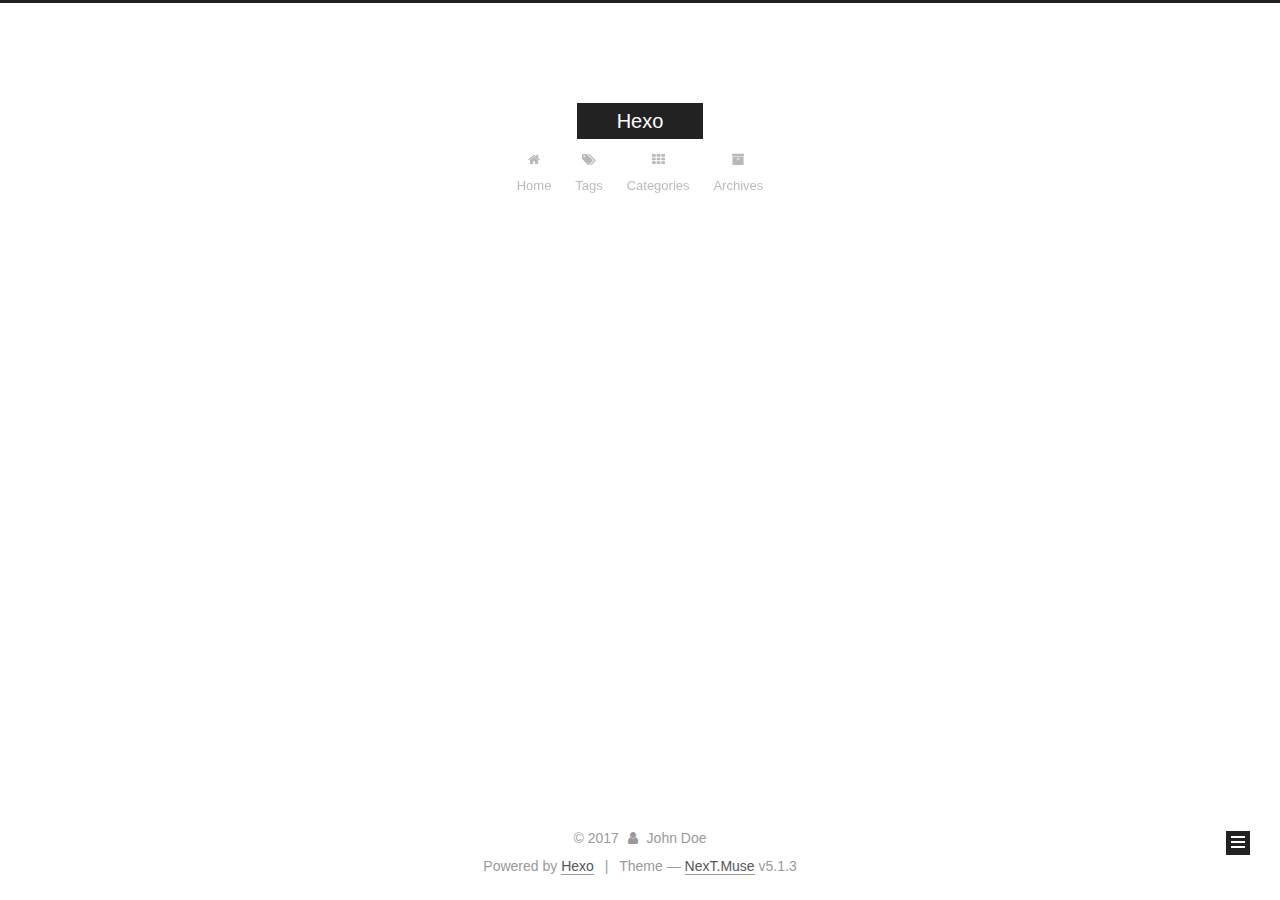
==== commit 0911b940: "Site updated: 2017-10-15 10:48:59" ====
--- a/archives/index.html
+++ b/archives/index.html
@@ -122,12 +122,22 @@
 
 
 
-  <title>Archiv | Hexo</title>
-  
-
-
-
-
+  <title>Archive | Hexo</title>
+  
+
+
+
+
+
+  <script type="text/javascript">
+    var _hmt = _hmt || [];
+    (function() {
+      var hm = document.createElement("script");
+      hm.src = "https://hm.baidu.com/hm.js?2f3c69a4232e6ef4f7749010fdb8ddd2";
+      var s = document.getElementsByTagName("script")[0];
+      s.parentNode.insertBefore(hm, s);
+    })();
+  </script>
 
 
 
@@ -182,7 +192,7 @@
             
               <i class="menu-item-icon fa fa-fw fa-home"></i> <br />
             
-            Startseite
+            Home
           </a>
         </li>
       
@@ -202,7 +212,7 @@
             
               <i class="menu-item-icon fa fa-fw fa-th"></i> <br />
             
-            Kategorien
+            Categories
           </a>
         </li>
       
@@ -212,7 +222,7 @@
             
               <i class="menu-item-icon fa fa-fw fa-archive"></i> <br />
             
-            Archiv
+            Archives
           </a>
         </li>
       
@@ -248,7 +258,7 @@
         
           
         
-        Öhm..! Insgesamt 2 Artikel. Bleib dran.
+        Um..! 2 posts in total. Keep on posting.
       </span>
 
       
@@ -384,7 +394,7 @@
                 <a href="/archives/">
               
                   <span class="site-state-item-count">2</span>
-                  <span class="site-state-item-name">Artikel</span>
+                  <span class="site-state-item-name">posts</span>
                 </a>
               </div>
             
@@ -397,7 +407,7 @@
               <div class="site-state-item site-state-tags">
                 <a href="/tags/index.html">
                   <span class="site-state-item-count">2</span>
-                  <span class="site-state-item-name">Tags</span>
+                  <span class="site-state-item-name">tags</span>
                 </a>
               </div>
             
@@ -452,7 +462,7 @@
 </div>
 
 
-  <div class="powered-by">Erstellt mit  <a class="theme-link" target="_blank" href="https://hexo.io">Hexo</a></div>
+  <div class="powered-by">Powered by <a class="theme-link" target="_blank" href="https://hexo.io">Hexo</a></div>
 
 
 
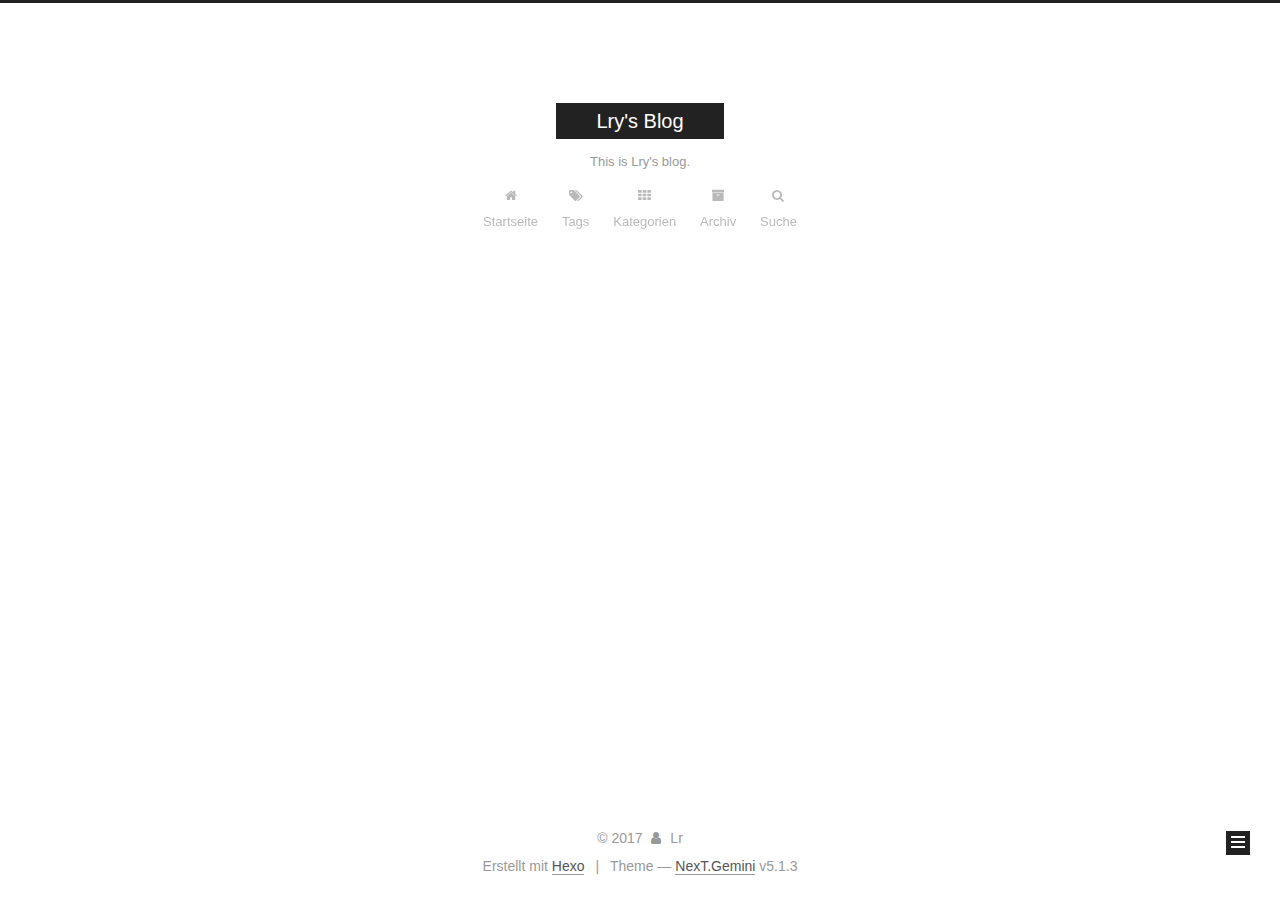
==== commit 1e09add5: "Site updated: 2017-10-15 19:22:09" ====
--- a/archives/index.html
+++ b/archives/index.html
@@ -5,7 +5,7 @@
   
 
 
-<html class="theme-next muse use-motion" lang="">
+<html class="theme-next gemini use-motion" lang="">
 <head>
   <meta charset="UTF-8"/>
 <meta http-equiv="X-UA-Compatible" content="IE=edge" />
@@ -74,19 +74,22 @@
 
 
 
-  <link rel="alternate" href="/atom.xml" title="Hexo" type="application/atom+xml" />
-
-
-
-
-
-
+  <link rel="alternate" href="/atom.xml" title="Lry's Blog" type="application/atom+xml" />
+
+
+
+
+
+
+<meta name="description" content="This is description.">
 <meta property="og:type" content="website">
-<meta property="og:title" content="Hexo">
+<meta property="og:title" content="Lry&#39;s Blog">
 <meta property="og:url" content="http://yoursite.com/archives/index.html">
-<meta property="og:site_name" content="Hexo">
+<meta property="og:site_name" content="Lry&#39;s Blog">
+<meta property="og:description" content="This is description.">
 <meta name="twitter:card" content="summary">
-<meta name="twitter:title" content="Hexo">
+<meta name="twitter:title" content="Lry&#39;s Blog">
+<meta name="twitter:description" content="This is description.">
 
 
 
@@ -94,7 +97,7 @@
   var NexT = window.NexT || {};
   var CONFIG = {
     root: '/',
-    scheme: 'Muse',
+    scheme: 'Gemini',
     version: '5.1.3',
     sidebar: {"position":"left","display":"post","offset":12,"b2t":false,"scrollpercent":false,"onmobile":false},
     fancybox: true,
@@ -122,7 +125,7 @@
 
 
 
-  <title>Archive | Hexo</title>
+  <title>Archiv | Lry's Blog</title>
   
 
 
@@ -162,12 +165,12 @@
     <div class="custom-logo-site-title">
       <a href="/"  class="brand" rel="start">
         <span class="logo-line-before"><i></i></span>
-        <span class="site-title">Hexo</span>
+        <span class="site-title">Lry's Blog</span>
         <span class="logo-line-after"><i></i></span>
       </a>
     </div>
       
-        <p class="site-subtitle"></p>
+        <p class="site-subtitle">This is Lry's blog.</p>
       
   </div>
 
@@ -192,7 +195,7 @@
             
               <i class="menu-item-icon fa fa-fw fa-home"></i> <br />
             
-            Home
+            Startseite
           </a>
         </li>
       
@@ -212,7 +215,7 @@
             
               <i class="menu-item-icon fa fa-fw fa-th"></i> <br />
             
-            Categories
+            Kategorien
           </a>
         </li>
       
@@ -222,15 +225,49 @@
             
               <i class="menu-item-icon fa fa-fw fa-archive"></i> <br />
             
-            Archives
+            Archiv
           </a>
         </li>
       
 
       
+        <li class="menu-item menu-item-search">
+          
+            <a href="javascript:;" class="popup-trigger">
+          
+            
+              <i class="menu-item-icon fa fa-search fa-fw"></i> <br />
+            
+            Suche
+          </a>
+        </li>
+      
     </ul>
   
 
+  
+    <div class="site-search">
+      
+  <div class="popup search-popup local-search-popup">
+  <div class="local-search-header clearfix">
+    <span class="search-icon">
+      <i class="fa fa-search"></i>
+    </span>
+    <span class="popup-btn-close">
+      <i class="fa fa-times-circle"></i>
+    </span>
+    <div class="local-search-input-wrapper">
+      <input autocomplete="off"
+             placeholder="Searching..." spellcheck="false"
+             type="text" id="local-search-input">
+    </div>
+  </div>
+  <div id="local-search-result"></div>
+</div>
+
+
+
+    </div>
   
 </nav>
 
@@ -258,7 +295,7 @@
         
           
         
-        Um..! 2 posts in total. Keep on posting.
+        Öhm..! Insgesamt 2 Artikel. Bleib dran.
       </span>
 
       
@@ -382,8 +419,8 @@
         <div class="site-overview">
           <div class="site-author motion-element" itemprop="author" itemscope itemtype="http://schema.org/Person">
             
-              <p class="site-author-name" itemprop="name">John Doe</p>
-              <p class="site-description motion-element" itemprop="description"></p>
+              <p class="site-author-name" itemprop="name">Lr</p>
+              <p class="site-description motion-element" itemprop="description">This is description.</p>
           </div>
 
           <nav class="site-state motion-element">
@@ -394,7 +431,7 @@
                 <a href="/archives/">
               
                   <span class="site-state-item-count">2</span>
-                  <span class="site-state-item-name">posts</span>
+                  <span class="site-state-item-name">Artikel</span>
                 </a>
               </div>
             
@@ -407,7 +444,7 @@
               <div class="site-state-item site-state-tags">
                 <a href="/tags/index.html">
                   <span class="site-state-item-count">2</span>
-                  <span class="site-state-item-name">tags</span>
+                  <span class="site-state-item-name">Tags</span>
                 </a>
               </div>
             
@@ -456,13 +493,13 @@
   <span class="with-love">
     <i class="fa fa-user"></i>
   </span>
-  <span class="author" itemprop="copyrightHolder">John Doe</span>
+  <span class="author" itemprop="copyrightHolder">Lr</span>
 
   
 </div>
 
 
-  <div class="powered-by">Powered by <a class="theme-link" target="_blank" href="https://hexo.io">Hexo</a></div>
+  <div class="powered-by">Erstellt mit  <a class="theme-link" target="_blank" href="https://hexo.io">Hexo</a></div>
 
 
 
@@ -470,7 +507,7 @@
 
 
 
-  <div class="theme-info">Theme &mdash; <a class="theme-link" target="_blank" href="https://github.com/iissnan/hexo-theme-next">NexT.Muse</a> v5.1.3</div>
+  <div class="theme-info">Theme &mdash; <a class="theme-link" target="_blank" href="https://github.com/iissnan/hexo-theme-next">NexT.Gemini</a> v5.1.3</div>
 
 
 
@@ -570,6 +607,13 @@
   
   
 
+
+  <script type="text/javascript" src="/js/src/affix.js?v=5.1.3"></script>
+
+  <script type="text/javascript" src="/js/src/schemes/pisces.js?v=5.1.3"></script>
+
+
+
   
 
   
@@ -584,6 +628,14 @@
 
   
 
+    
+      <script id="dsq-count-scr" src="https://Lr.disqus.com/count.js" async></script>
+    
+
+    
+
+  
+
 
 
 
@@ -599,20 +651,333 @@
 
 
 
-  
-
-
-
-
-
-
-
-
-
-
-
-
-  
+
+
+
+
+
+
+
+
+
+  
+
+  <script type="text/javascript">
+    // Popup Window;
+    var isfetched = false;
+    var isXml = true;
+    // Search DB path;
+    var search_path = "search.xml";
+    if (search_path.length === 0) {
+      search_path = "search.xml";
+    } else if (/json$/i.test(search_path)) {
+      isXml = false;
+    }
+    var path = "/" + search_path;
+    // monitor main search box;
+
+    var onPopupClose = function (e) {
+      $('.popup').hide();
+      $('#local-search-input').val('');
+      $('.search-result-list').remove();
+      $('#no-result').remove();
+      $(".local-search-pop-overlay").remove();
+      $('body').css('overflow', '');
+    }
+
+    function proceedsearch() {
+      $("body")
+        .append('<div class="search-popup-overlay local-search-pop-overlay"></div>')
+        .css('overflow', 'hidden');
+      $('.search-popup-overlay').click(onPopupClose);
+      $('.popup').toggle();
+      var $localSearchInput = $('#local-search-input');
+      $localSearchInput.attr("autocapitalize", "none");
+      $localSearchInput.attr("autocorrect", "off");
+      $localSearchInput.focus();
+    }
+
+    // search function;
+    var searchFunc = function(path, search_id, content_id) {
+      'use strict';
+
+      // start loading animation
+      $("body")
+        .append('<div class="search-popup-overlay local-search-pop-overlay">' +
+          '<div id="search-loading-icon">' +
+          '<i class="fa fa-spinner fa-pulse fa-5x fa-fw"></i>' +
+          '</div>' +
+          '</div>')
+        .css('overflow', 'hidden');
+      $("#search-loading-icon").css('margin', '20% auto 0 auto').css('text-align', 'center');
+
+      $.ajax({
+        url: path,
+        dataType: isXml ? "xml" : "json",
+        async: true,
+        success: function(res) {
+          // get the contents from search data
+          isfetched = true;
+          $('.popup').detach().appendTo('.header-inner');
+          var datas = isXml ? $("entry", res).map(function() {
+            return {
+              title: $("title", this).text(),
+              content: $("content",this).text(),
+              url: $("url" , this).text()
+            };
+          }).get() : res;
+          var input = document.getElementById(search_id);
+          var resultContent = document.getElementById(content_id);
+          var inputEventFunction = function() {
+            var searchText = input.value.trim().toLowerCase();
+            var keywords = searchText.split(/[\s\-]+/);
+            if (keywords.length > 1) {
+              keywords.push(searchText);
+            }
+            var resultItems = [];
+            if (searchText.length > 0) {
+              // perform local searching
+              datas.forEach(function(data) {
+                var isMatch = false;
+                var hitCount = 0;
+                var searchTextCount = 0;
+                var title = data.title.trim();
+                var titleInLowerCase = title.toLowerCase();
+                var content = data.content.trim().replace(/<[^>]+>/g,"");
+                var contentInLowerCase = content.toLowerCase();
+                var articleUrl = decodeURIComponent(data.url);
+                var indexOfTitle = [];
+                var indexOfContent = [];
+                // only match articles with not empty titles
+                if(title != '') {
+                  keywords.forEach(function(keyword) {
+                    function getIndexByWord(word, text, caseSensitive) {
+                      var wordLen = word.length;
+                      if (wordLen === 0) {
+                        return [];
+                      }
+                      var startPosition = 0, position = [], index = [];
+                      if (!caseSensitive) {
+                        text = text.toLowerCase();
+                        word = word.toLowerCase();
+                      }
+                      while ((position = text.indexOf(word, startPosition)) > -1) {
+                        index.push({position: position, word: word});
+                        startPosition = position + wordLen;
+                      }
+                      return index;
+                    }
+
+                    indexOfTitle = indexOfTitle.concat(getIndexByWord(keyword, titleInLowerCase, false));
+                    indexOfContent = indexOfContent.concat(getIndexByWord(keyword, contentInLowerCase, false));
+                  });
+                  if (indexOfTitle.length > 0 || indexOfContent.length > 0) {
+                    isMatch = true;
+                    hitCount = indexOfTitle.length + indexOfContent.length;
+                  }
+                }
+
+                // show search results
+
+                if (isMatch) {
+                  // sort index by position of keyword
+
+                  [indexOfTitle, indexOfContent].forEach(function (index) {
+                    index.sort(function (itemLeft, itemRight) {
+                      if (itemRight.position !== itemLeft.position) {
+                        return itemRight.position - itemLeft.position;
+                      } else {
+                        return itemLeft.word.length - itemRight.word.length;
+                      }
+                    });
+                  });
+
+                  // merge hits into slices
+
+                  function mergeIntoSlice(text, start, end, index) {
+                    var item = index[index.length - 1];
+                    var position = item.position;
+                    var word = item.word;
+                    var hits = [];
+                    var searchTextCountInSlice = 0;
+                    while (position + word.length <= end && index.length != 0) {
+                      if (word === searchText) {
+                        searchTextCountInSlice++;
+                      }
+                      hits.push({position: position, length: word.length});
+                      var wordEnd = position + word.length;
+
+                      // move to next position of hit
+
+                      index.pop();
+                      while (index.length != 0) {
+                        item = index[index.length - 1];
+                        position = item.position;
+                        word = item.word;
+                        if (wordEnd > position) {
+                          index.pop();
+                        } else {
+                          break;
+                        }
+                      }
+                    }
+                    searchTextCount += searchTextCountInSlice;
+                    return {
+                      hits: hits,
+                      start: start,
+                      end: end,
+                      searchTextCount: searchTextCountInSlice
+                    };
+                  }
+
+                  var slicesOfTitle = [];
+                  if (indexOfTitle.length != 0) {
+                    slicesOfTitle.push(mergeIntoSlice(title, 0, title.length, indexOfTitle));
+                  }
+
+                  var slicesOfContent = [];
+                  while (indexOfContent.length != 0) {
+                    var item = indexOfContent[indexOfContent.length - 1];
+                    var position = item.position;
+                    var word = item.word;
+                    // cut out 100 characters
+                    var start = position - 20;
+                    var end = position + 80;
+                    if(start < 0){
+                      start = 0;
+                    }
+                    if (end < position + word.length) {
+                      end = position + word.length;
+                    }
+                    if(end > content.length){
+                      end = content.length;
+                    }
+                    slicesOfContent.push(mergeIntoSlice(content, start, end, indexOfContent));
+                  }
+
+                  // sort slices in content by search text's count and hits' count
+
+                  slicesOfContent.sort(function (sliceLeft, sliceRight) {
+                    if (sliceLeft.searchTextCount !== sliceRight.searchTextCount) {
+                      return sliceRight.searchTextCount - sliceLeft.searchTextCount;
+                    } else if (sliceLeft.hits.length !== sliceRight.hits.length) {
+                      return sliceRight.hits.length - sliceLeft.hits.length;
+                    } else {
+                      return sliceLeft.start - sliceRight.start;
+                    }
+                  });
+
+                  // select top N slices in content
+
+                  var upperBound = parseInt('1');
+                  if (upperBound >= 0) {
+                    slicesOfContent = slicesOfContent.slice(0, upperBound);
+                  }
+
+                  // highlight title and content
+
+                  function highlightKeyword(text, slice) {
+                    var result = '';
+                    var prevEnd = slice.start;
+                    slice.hits.forEach(function (hit) {
+                      result += text.substring(prevEnd, hit.position);
+                      var end = hit.position + hit.length;
+                      result += '<b class="search-keyword">' + text.substring(hit.position, end) + '</b>';
+                      prevEnd = end;
+                    });
+                    result += text.substring(prevEnd, slice.end);
+                    return result;
+                  }
+
+                  var resultItem = '';
+
+                  if (slicesOfTitle.length != 0) {
+                    resultItem += "<li><a href='" + articleUrl + "' class='search-result-title'>" + highlightKeyword(title, slicesOfTitle[0]) + "</a>";
+                  } else {
+                    resultItem += "<li><a href='" + articleUrl + "' class='search-result-title'>" + title + "</a>";
+                  }
+
+                  slicesOfContent.forEach(function (slice) {
+                    resultItem += "<a href='" + articleUrl + "'>" +
+                      "<p class=\"search-result\">" + highlightKeyword(content, slice) +
+                      "...</p>" + "</a>";
+                  });
+
+                  resultItem += "</li>";
+                  resultItems.push({
+                    item: resultItem,
+                    searchTextCount: searchTextCount,
+                    hitCount: hitCount,
+                    id: resultItems.length
+                  });
+                }
+              })
+            };
+            if (keywords.length === 1 && keywords[0] === "") {
+              resultContent.innerHTML = '<div id="no-result"><i class="fa fa-search fa-5x" /></div>'
+            } else if (resultItems.length === 0) {
+              resultContent.innerHTML = '<div id="no-result"><i class="fa fa-frown-o fa-5x" /></div>'
+            } else {
+              resultItems.sort(function (resultLeft, resultRight) {
+                if (resultLeft.searchTextCount !== resultRight.searchTextCount) {
+                  return resultRight.searchTextCount - resultLeft.searchTextCount;
+                } else if (resultLeft.hitCount !== resultRight.hitCount) {
+                  return resultRight.hitCount - resultLeft.hitCount;
+                } else {
+                  return resultRight.id - resultLeft.id;
+                }
+              });
+              var searchResultList = '<ul class=\"search-result-list\">';
+              resultItems.forEach(function (result) {
+                searchResultList += result.item;
+              })
+              searchResultList += "</ul>";
+              resultContent.innerHTML = searchResultList;
+            }
+          }
+
+          if ('auto' === 'auto') {
+            input.addEventListener('input', inputEventFunction);
+          } else {
+            $('.search-icon').click(inputEventFunction);
+            input.addEventListener('keypress', function (event) {
+              if (event.keyCode === 13) {
+                inputEventFunction();
+              }
+            });
+          }
+
+          // remove loading animation
+          $(".local-search-pop-overlay").remove();
+          $('body').css('overflow', '');
+
+          proceedsearch();
+        }
+      });
+    }
+
+    // handle and trigger popup window;
+    $('.popup-trigger').click(function(e) {
+      e.stopPropagation();
+      if (isfetched === false) {
+        searchFunc(path, 'local-search-input', 'local-search-result');
+      } else {
+        proceedsearch();
+      };
+    });
+
+    $('.popup-btn-close').click(onPopupClose);
+    $('.popup').click(function(e){
+      e.stopPropagation();
+    });
+    $(document).on('keyup', function (event) {
+      var shouldDismissSearchPopup = event.which === 27 &&
+        $('.search-popup').is(':visible');
+      if (shouldDismissSearchPopup) {
+        onPopupClose();
+      }
+    });
+  </script>
 
 
 
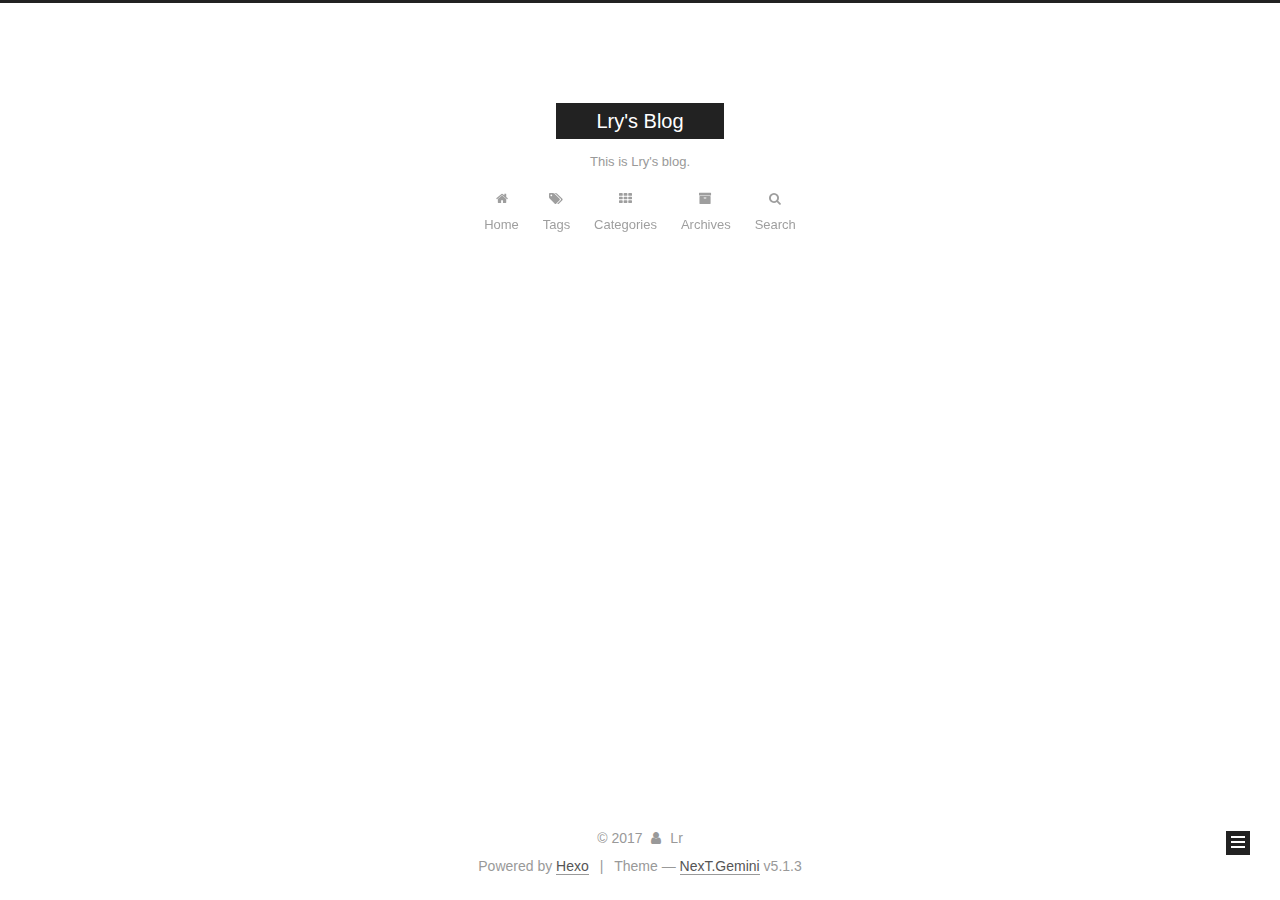
==== commit c2276464: "Site updated: 2017-10-15 19:37:08" ====
--- a/archives/index.html
+++ b/archives/index.html
@@ -125,7 +125,7 @@
 
 
 
-  <title>Archiv | Lry's Blog</title>
+  <title>Archive | Lry's Blog</title>
   
 
 
@@ -195,7 +195,7 @@
             
               <i class="menu-item-icon fa fa-fw fa-home"></i> <br />
             
-            Startseite
+            Home
           </a>
         </li>
       
@@ -215,7 +215,7 @@
             
               <i class="menu-item-icon fa fa-fw fa-th"></i> <br />
             
-            Kategorien
+            Categories
           </a>
         </li>
       
@@ -225,7 +225,7 @@
             
               <i class="menu-item-icon fa fa-fw fa-archive"></i> <br />
             
-            Archiv
+            Archives
           </a>
         </li>
       
@@ -238,7 +238,7 @@
             
               <i class="menu-item-icon fa fa-search fa-fw"></i> <br />
             
-            Suche
+            Search
           </a>
         </li>
       
@@ -295,7 +295,7 @@
         
           
         
-        Öhm..! Insgesamt 2 Artikel. Bleib dran.
+        Um..! 2 posts in total. Keep on posting.
       </span>
 
       
@@ -431,7 +431,7 @@
                 <a href="/archives/">
               
                   <span class="site-state-item-count">2</span>
-                  <span class="site-state-item-name">Artikel</span>
+                  <span class="site-state-item-name">posts</span>
                 </a>
               </div>
             
@@ -444,7 +444,7 @@
               <div class="site-state-item site-state-tags">
                 <a href="/tags/index.html">
                   <span class="site-state-item-count">2</span>
-                  <span class="site-state-item-name">Tags</span>
+                  <span class="site-state-item-name">tags</span>
                 </a>
               </div>
             
@@ -499,7 +499,7 @@
 </div>
 
 
-  <div class="powered-by">Erstellt mit  <a class="theme-link" target="_blank" href="https://hexo.io">Hexo</a></div>
+  <div class="powered-by">Powered by <a class="theme-link" target="_blank" href="https://hexo.io">Hexo</a></div>
 
 
 
